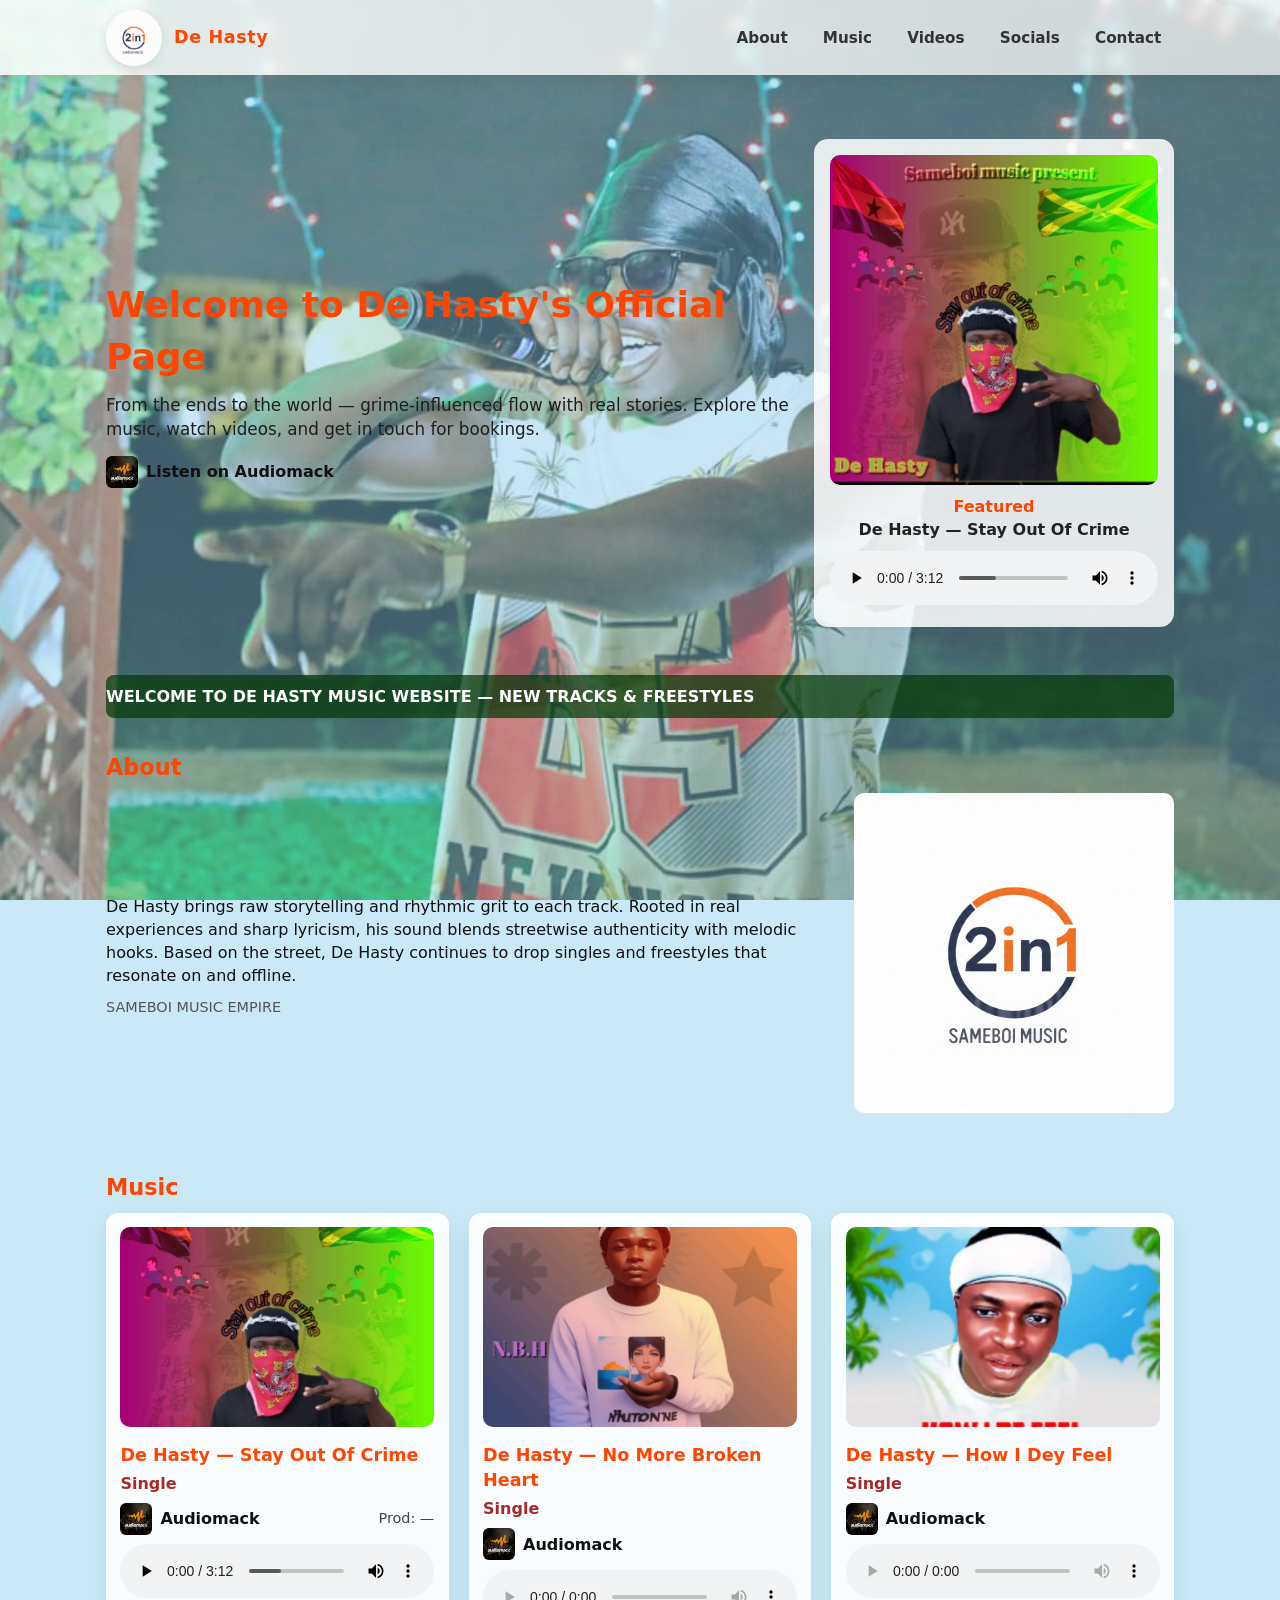
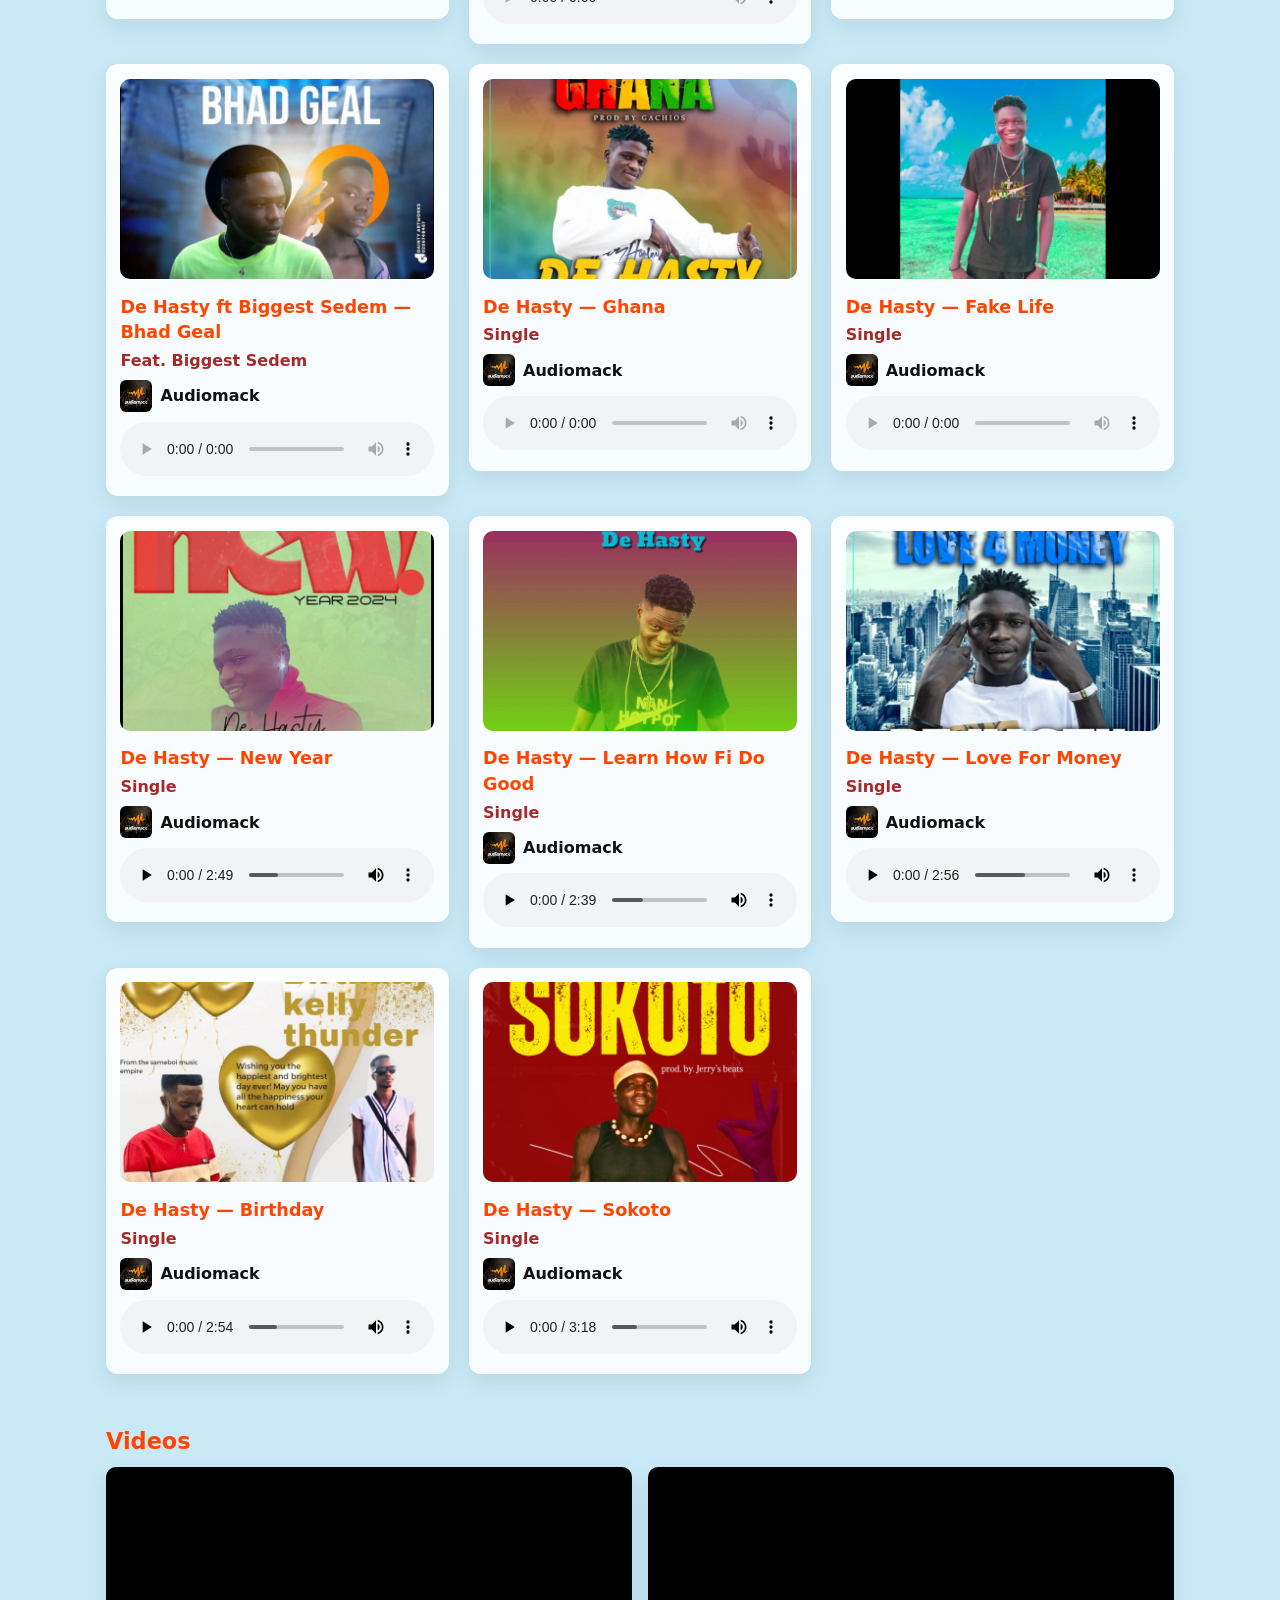
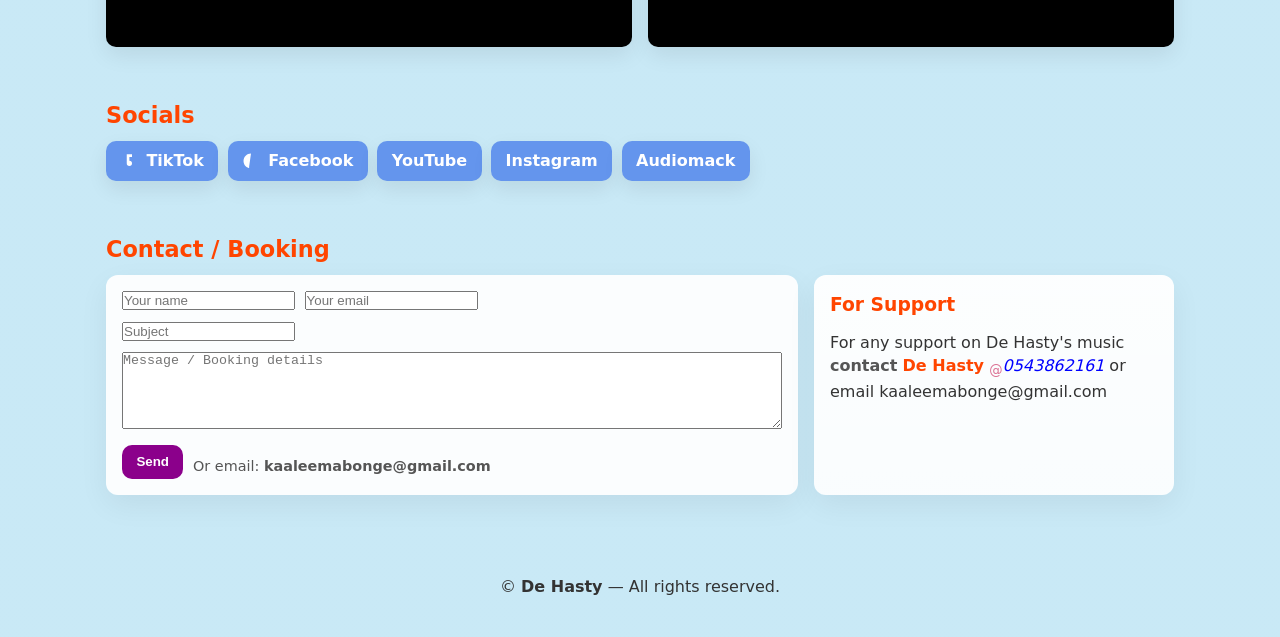
==== index.html @ fb4015fd "Add files via upload" ====
<!DOCTYPE html>
<html lang="en">
<head>
  <meta charset="utf-8">
  <meta name="viewport" content="width=device-width,initial-scale=1">
  <meta name="google-site-verification" content="G1XgYwlPVdwcB_Foy5aIrRCTNTQrhfoLgWeBTe-xQaI" />
  <title>De Hasty — Official</title>
  <style>
    /* ---------- Reset ---------- */
    * { box-sizing: border-box; margin: 0; padding: 0; }
    html,body { height: 100%; font-family: Inter, system-ui, -apple-system, "Segoe UI", Roboto, "Helvetica Neue", Arial; -webkit-font-smoothing:antialiased; -moz-osx-font-smoothing:grayscale; }

    /* ---------- Colors & tokens ---------- */
    :root{
      --accent: orangered;
      --primary: cornflowerblue;
      --bg-overlay: rgba(135,206,235,0.45);
      --muted: #333;
      --glass: rgba(255,255,255,0.85);
      --card-radius: 12px;
      --max-width: 1100px;
    }

    /* ---------- Page background ---------- */
    body {
      background: linear-gradient(var(--bg-overlay), var(--bg-overlay)), url("IMAGES/bg.jpg") center/cover fixed no-repeat;
      color: var(--muted);
      line-height: 1.45;
      padding-bottom: 4rem;
    }

    /* ---------- Layout ---------- */
    .container { max-width: var(--max-width); margin: 0 auto; padding: 1rem; }

    /* ---------- Header ---------- */
    header {
      position: sticky;
      top: 0;
      z-index: 40;
      backdrop-filter: blur(6px);
      background: linear-gradient(90deg, rgba(255,255,255,0.85), rgba(255,255,255,0.7));
      box-shadow: 0 6px 18px rgba(0,0,0,0.08);
    }
    .nav-inner { display:flex; align-items:center; gap:1rem; padding:0.6rem 1rem; max-width: var(--max-width); margin: 0 auto; }
    .logo { display:flex; align-items:center; gap:0.75rem; text-decoration:none; color:inherit; }
    .logo img { width:56px; height:56px; border-radius:50%; object-fit:cover; box-shadow:0 4px 12px rgba(0,0,0,0.12); }
    .brand { font-weight:700; color: var(--accent); font-size:1.1rem; letter-spacing:0.6px; }

    nav { margin-left:auto; display:flex; gap:0.6rem; align-items:center; }
    .nav-link { text-decoration:none; color:var(--muted); padding:0.5rem 0.8rem; border-radius:8px; transition:background .18s, color .18s; font-weight:600; font-size:0.95rem;}
    .nav-link:hover { background: rgba(0,0,0,0.06); color: #111; }

    .menu-btn { display:none; background:darkmagenta; color:white; border:none; padding:0.5rem 0.75rem; border-radius:8px; cursor:pointer; }

    /* ---------- Hero ---------- */
    .hero { padding:2rem 0; display:grid; grid-template-columns: 1fr 360px; gap:1.2rem; align-items:center; max-width: var(--max-width); margin: 1rem auto; }
    .hero-left h1{ color:var(--accent); font-size:2.25rem; margin-bottom:0.6rem; }
    .hero-left p{ font-size:1.05rem; color:#1f1f1f; margin-bottom:0.9rem; }
    .hero-card { background: var(--glass); border-radius: 14px; padding:1rem; display:flex; flex-direction:column; gap:0.6rem; align-items:center; box-shadow:0 10px 30px rgba(0,0,0,0.06); }
    .hero-card img{ width:100%; height:auto; border-radius:10px; object-fit:cover; }
    .hero-meta { display:flex; gap:0.6rem; align-items:center; }

    /* ---------- Banner (replaces marquee) ---------- */
    .banner { width:100%; overflow:hidden; margin: 0.5rem auto; background: rgba(5,58,9,0.72); color:#fff; padding:0.6rem 0; border-radius:8px; }
    .banner p { white-space:nowrap; display:inline-block; animation: marquee 12s linear infinite; font-weight:700; }
    @keyframes marquee { 0% { transform: translateX(100%);} 100% { transform: translateX(-100%);} }

    /* ---------- Sections ---------- */
    section { padding:1.6rem 0; }
    section h2 { color:var(--accent); font-size:1.4rem; margin-bottom:0.6rem; }

    /* ---------- Music grid ---------- */
    .music-grid { display:grid; grid-template-columns: repeat(auto-fit, minmax(280px, 1fr)); gap:1.25rem; align-items:start; }
    .card {
      background: linear-gradient(180deg, rgba(255,255,255,0.92), rgba(255,255,255,0.86));
      border-radius: var(--card-radius);
      padding:0.9rem;
      overflow:hidden;
      box-shadow:0 8px 22px rgba(0,0,0,0.08);
      transition: transform .22s ease, box-shadow .22s ease;
    }
    .card:hover { transform: translateY(-6px); box-shadow:0 20px 40px rgba(0,0,0,0.12); }
    .card img { width:100%; height:200px; object-fit:cover; border-radius:10px; }
    .card h3 { color: orangered; font-size:1.1rem; margin:0.6rem 0 0.2rem; }
    .card p { color:brown; margin-bottom:0.5rem; font-weight:600; }
    .meta-row { display:flex; justify-content:space-between; align-items:center; gap:0.5rem; flex-wrap:wrap; }
    .audiomack{ display:inline-flex; gap:8px; align-items:center; text-decoration:none; color:#111; font-weight:700; }
    .audiomack img{ width:32px; height:32px; object-fit:cover; border-radius:6px; }

    audio { width:100%; margin-top:0.6rem; outline:none; }

    /* ---------- Videos (embeds) ---------- */
    .video-grid { display:grid; grid-template-columns: repeat(auto-fit, minmax(260px,1fr)); gap:1rem; }
    .video { border-radius:10px; overflow:hidden; box-shadow:0 8px 22px rgba(0,0,0,0.08); background:#000; }
    .video iframe { width:100%; height:180px; display:block; border:0; }

    /* ---------- Socials & contact ---------- */
    .socials { display:flex; gap:0.6rem; align-items:center; flex-wrap:wrap; }
    .social-btn { display:inline-flex; align-items:center; gap:0.5rem; padding:0.55rem 0.9rem; border-radius:10px; background:var(--primary); color:#fff; text-decoration:none; font-weight:700; box-shadow:0 8px 20px rgba(0,0,0,0.08); }
    .contact { background: rgba(255,255,255,0.92); padding:1rem; border-radius:12px; box-shadow:0 10px 30px rgba(0,0,0,0.06); }
    .form-row { display:flex; gap:0.6rem; margin-bottom:0.6rem; }
    .form-row input, .form-row textarea { flex:1; padding:0.6rem; border-radius:8px; border:1px solid rgba(0,0,0,0.08); font-size:0.95rem; }
    .btn-primary { background:darkmagenta; color:white; padding:0.6rem 0.9rem; border:none; border-radius:10px; cursor:pointer; font-weight:700; }
    .muted-note { font-size:0.9rem; color:#555; margin-top:0.6rem; }

    /* ---------- Footer ---------- */
    footer{ margin-top:2rem; padding:1.4rem 0; text-align:center; color:#333; }

    /* ---------- Responsive ---------- */
    @media (max-width: 980px) {
      .hero { grid-template-columns: 1fr; padding: 1rem; gap:1rem; }
      nav { display:none; }
      .menu-btn { display:inline-block; }
    }
    @media (max-width:600px){
      .card img { height:160px; }
      .video iframe { height:150px; }
    }

  </style>
</head>
<body>

  <!-- Header -->
  <header>
    <div class="nav-inner">
      <a class="logo" href="#home">
        <img src="IMAGES/samlogo.jpg" alt="De Hasty logo">
        <span class="brand">De Hasty</span>
      </a>

      <nav>
        <a class="nav-link" href="#about">About</a>
        <a class="nav-link" href="#music">Music</a>
        <a class="nav-link" href="#videos">Videos</a>
        <a class="nav-link" href="#socials">Socials</a>
        <a class="nav-link" href="#contact">Contact</a>
      </nav>

      <button class="menu-btn" aria-expanded="false" aria-controls="mobileMenu">MENU</button>
    </div>
  </header>

  <main class="container" id="home">

    <!-- Hero -->
    <section class="hero" aria-label="Hero">
      <div class="hero-left">
        <h1>Welcome to De Hasty's Official Page</h1>
        <p>From the ends to the world — grime-influenced flow with real stories. Explore the music, watch videos, and get in touch for bookings.</p>
        <div class="hero-meta">
          <a class="audiomack" href="#" target="_blank" rel="noopener">
            <img src="IMAGES/adm.jpeg" alt="Audiomack">
            <span>Listen on Audiomack</span>
          </a>
        </div>
      </div>

      <aside class="hero-card" aria-hidden="false">
        <img src="IMAGES/stay.png" alt="Stay Out Of Crime cover art">
        <div style="width:100%; text-align:center;">
          <strong style="color:var(--accent); font-size:1rem;">Featured</strong>
          <p style="color:#222; font-weight:700;">De Hasty — Stay Out Of Crime</p>
          <audio controls>
            <source src="SONGS/De_Hasty_stay_out_of_crime(256k).mp3" type="audio/mpeg">
            Your browser does not support the audio element.
          </audio>
        </div>
      </aside>
    </section>

    <!-- Banner -->
    <div class="banner" role="status" aria-live="polite">
      <p>WELCOME TO DE HASTY MUSIC WEBSITE — NEW TRACKS & FREESTYLES</p>
    </div>

    <!-- About -->
    <section id="about">
      <h2>About</h2>
      <div style="display:grid; grid-template-columns:1fr 320px; gap:1rem; align-items:center;">
        <div>
          <p style="font-size:1rem; color:#111;">
            De Hasty brings raw storytelling and rhythmic grit to each track. Rooted in real experiences and sharp lyricism, his sound blends streetwise authenticity with melodic hooks. Based on the street, De Hasty continues to drop singles and freestyles that resonate on and offline.
          </p>
          <p style="margin-top:0.6rem;" class="muted-note">
            SAMEBOI MUSIC EMPIRE
          </p>
        </div>
        <div>
          <img src="IMAGES/samlogo.jpg" alt="De Hasty portrait" style="width:100%; border-radius:10px; object-fit:cover;">
        </div>
      </div>
    </section>

    <!-- Music -->
    <section id="music">
      <h2>Music</h2>
      <div class="music-grid">

        <!-- Card 1 -->
        <article class="card">
          <img src="IMAGES/stay.png" alt="Stay Out Of Crime cover">
          <h3>De Hasty — Stay Out Of Crime</h3>
          <p>Single</p>
          <div class="meta-row">
            <a class="audiomack" href="#" target="_blank" rel="noopener">
              <img src="IMAGES/adm.jpeg" alt="Audiomack icon">Audiomack
            </a>
            <span style="font-size:0.9rem;color:#444;">Prod: —</span>
          </div>
          <audio controls>
            <source src="SONGS/De_Hasty_stay_out_of_crime(256k).mp3" type="audio/mpeg">
          </audio>
        </article>

        <!-- Card 2 -->
        <article class="card">
          <img src="IMAGES/nbh.png" alt="No More Broken Heart cover">
          <h3>De Hasty — No More Broken Heart</h3>
          <p>Single</p>
          <div class="meta-row">
            <a class="audiomack" href="#" target="_blank" rel="noopener">
              <img src="IMAGES/adm.jpeg" alt="Audiomack icon">Audiomack
            </a>
          </div>
          <audio controls>
    
    <source src="SONGS/De Hasty.mp3">

</audio>
        </article>

        <!-- Card 3 -->
        <article class="card">
          <img src="IMAGES/HIDF.jpg" alt="How I Dey Feel cover">
          <h3>De Hasty — How I Dey Feel</h3>
          <p>Single</p>
          <div class="meta-row">
            <a class="audiomack" href="#" target="_blank" rel="noopener">
              <img src="IMAGES/adm.jpeg" alt="Audiomack icon">Audiomack
            </a>
          </div>
          <audio controls>
    
    <source src="SONGS/De  Hasty_how i dey feel_(Prod by karis)-1.mp3">

</audio>
        </article>

        <!-- Card 4 -->
        <article class="card">
          <img src="IMAGES/BHG.jpg" alt="Feat Biggest Sedem - Bhad Geal cover">
          <h3>De Hasty ft Biggest Sedem — Bhad Geal</h3>
          <p>Feat. Biggest Sedem</p>
          <div class="meta-row">
            <a class="audiomack" href="#" target="_blank" rel="noopener">
              <img src="IMAGES/adm.jpeg" alt="Audiomack icon">Audiomack
            </a>
          </div>
          <audio controls>
    
    <source src="SONGS/De hasty Feat. Biggest Sedem_Bhad Geal_(Prod By karis).mp3">

</audio>
        </article>

        <!-- Card 5 -->
        <article class="card">
          <img src="IMAGES/GHA.jpg" alt="Ghana cover">
          <h3>De Hasty — Ghana</h3>
          <p>Single</p>
          <div class="meta-row">
            <a class="audiomack" href="#" target="_blank" rel="noopener">
              <img src="IMAGES/adm.jpeg" alt="Audiomack icon">Audiomack
            </a>
          </div>
          <audio controls>
            <source src="SONGS/De Hasty Ghana MP3.mp3" type="audio/mpeg">
          </audio>
        </article>

        <!-- Card 6 -->
        <article class="card">
          <img src="IMAGES/FAKE.jpg" alt="Fake Life cover">
          <h3>De Hasty — Fake Life</h3>
          <p>Single</p>
          <div class="meta-row">
            <a class="audiomack" href="#" target="_blank" rel="noopener">
              <img src="IMAGES/adm.jpeg" alt="Audiomack icon">Audiomack
            </a>
          </div>
         <audio controls>
    
    <source src="SONGS/De-Hasty x Fake Life x Mixed by INFINYTE Recordz.mp3">

</audio>
        </article>

        <!-- Card 7 -->
        <article class="card">
          <img src="IMAGES/NEW.jpg" alt="New Year cover">
          <h3>De Hasty — New Year</h3>
          <p>Single</p>
          <div class="meta-row">
            <a class="audiomack" href="#" target="_blank" rel="noopener">
              <img src="IMAGES/adm.jpeg" alt="Audiomack icon">Audiomack
            </a>
          </div>
          <audio controls>
    
    <source src="SONGS/De Hasty new year.mp3.mp3">

</audio>
        </article>

        <!-- Card 8 -->
        <article class="card">
          <img src="IMAGES/LEARN.jpg" alt="Learn How Fi Do Good cover">
          <h3>De Hasty — Learn How Fi Do Good</h3>
          <p>Single</p>
          <div class="meta-row">
            <a class="audiomack" href="#" target="_blank" rel="noopener">
              <img src="IMAGES/adm.jpeg" alt="Audiomack icon">Audiomack
            </a>
          </div>
          <audio controls>
    
    <source src="SONGS/De Hasty learn how fi do good.mp3">

</audio>
        </article>

        <!-- Card 9 -->
        <article class="card">
          <img src="IMAGES/L4M.jpg" alt="Love For Money cover">
          <h3>De Hasty — Love For Money</h3>
          <p>Single</p>
          <div class="meta-row">
            <a class="audiomack" href="#" target="_blank" rel="noopener">
              <img src="IMAGES/adm.jpeg" alt="Audiomack icon">Audiomack
            </a>
          </div>
        <audio controls>
    
    <source src="SONGS/De Hasty - Love 4 Money - prod by Gachios.mp3">

</audio>
        </article>

        <!-- Card 10 -->
        <article class="card">
          <img src="IMAGES/HBD.jpg" alt="Birthday cover">
          <h3>De Hasty — Birthday</h3>
          <p>Single</p>
          <div class="meta-row">
            <a class="audiomack" href="#" target="_blank" rel="noopener">
              <img src="IMAGES/adm.jpeg" alt="Audiomack icon">Audiomack
            </a>
          </div>
         <audio controls>
    
    <source src="SONGS/De Hasty_Birthday_Prod.by JB.mp3">

</audio>
        </article>

        <!-- Card 11 -->
        <article class="card">
          <img src="IMAGES/SOKOTO.jpg" alt="Sokoto cover">
          <h3>De Hasty — Sokoto</h3>
          <p>Single</p>
          <div class="meta-row">
            <a class="audiomack" href="#" target="_blank" rel="noopener">
              <img src="IMAGES/adm.jpeg" alt="Audiomack icon">Audiomack
            </a>
          </div>
          <audio controls>
    
    <source src="SONGS/De Hasty_Sokoto_Prod.by JB.mp3">

</audio>
        </article>

      </div> <!-- /.music-grid -->
    </section>

    <!-- Videos -->
    <section id="videos">
      <h2>Videos</h2>
      <div class="video-grid">
        <!-- Replace the example YouTube IDs with your real video IDs -->
        <div class="video">
          <iframe src="https://www.youtube.com/embed/VIDEO_ID_1" title="Video 1" allow="accelerometer; autoplay; clipboard-write; encrypted-media; gyroscope; picture-in-picture" allowfullscreen></iframe>
        </div>
        <div class="video">
          <iframe src="https://www.youtube.com/embed/VIDEO_ID_2" title="Video 2" allow="accelerometer; autoplay; clipboard-write; encrypted-media; gyroscope; picture-in-picture" allowfullscreen></iframe>
        </div>
      </div>
    </section>

    <!-- Socials -->
    <section id="socials">
      <h2>Socials</h2>
      <div class="socials">
        <!-- Replace # with the real profile URLs -->
        <a class="social-btn" href="#" target="_blank" rel="noopener noreferrer">
          <!-- TikTok icon (simple) -->
          <svg width="18" height="18" viewBox="0 0 24 24" fill="none" aria-hidden><path d="M9 3v12a3.5 3.5 0 1 0 3.5-3.5V6.5h3.5V3H9z" fill="#fff"/></svg>
          TikTok
        </a>

        <a class="social-btn" href="https://www.facebook.com/profile.php?id=61554020841564" target="_blank" rel="noopener noreferrer">
          <svg width="18" height="18" viewBox="0 0 24 24" fill="none" aria-hidden><path d="M12 2.04c-5.52 0-9.96 4.44-9.96 9.96 0 4.4 2.86 8.12 6.82 9.43.5.09.68-.22.68-.49 0-.24-.01-.87-.01-1.7-2.78.6-3.37-1.34-3.37-
            1.34-.45-1.16-1.11-1.47-1.11-1.47-.91-.62.07-.61.07-.61 1 .07 1.52 1.03 1.52 1.03.9 1.54 2.36 1.1 2.94.84.09-.66.35-1.1.63-1.35-2.22-.25-4.56-1.11-4.56-4.95 
            
            0-1.09.39-1.98 1.03-2.67-.1-.25-.45-1.27.1-2.65 0 0 .84-.27 2.75 1.02A9.58 9.58 0 0 1 12 6.8c.85.004 1.71.11 2.51.32 1.9-1.29 2.74-1.02 
            2.74-1.02.56 1.38.21 2.4.1 2.65.64.69 1.03 1.58 1.03 2.67 0 3.85-2.34 4.69-4.57 4.94.36.31.68.92.68 1.85 0 1.33-.01 2.41-.01 2.74 0 .27.18.59.69.49A9.97
             9.97 0 0 0 21.96 12 9.96 9.96 0 0 0 12 2.04z" fill="#fff"/></svg>
          Facebook
        </a>

        <a class="social-btn" href="#" target="_blank" rel="noopener noreferrer">YouTube</a>
        <a class="social-btn" href="#" target="_blank" rel="noopener noreferrer">Instagram</a>
        <a class="social-btn" href="https://www.audiomack.com/sameboi-music" target="_blank" rel="noopener noreferrer">Audiomack</a>
      </div>
    </section>

    <!-- Contact -->
    <section id="contact">
      <h2>Contact / Booking</h2>
      <div style="display:grid; grid-template-columns: 1fr 360px; gap:1rem;">
        <form class="contact" action="mailto:kaaleemabonge@gmail.com" method="post" enctype="text/plain">
          <div style="display:flex; gap:0.6rem; margin-bottom:0.6rem;">
            <input type="text" name="Name" placeholder="Your name" required>
            <input type="email" name="Email" placeholder="Your email" required>
          </div>
          <div style="margin-bottom:0.6rem;">
            <input type="text" name="Subject" placeholder="Subject" required>
          </div>
          <div style="margin-bottom:0.6rem;">
            <textarea name="Message" rows="5" placeholder="Message / Booking details" required style="width:100%;"></textarea>
          </div>
          <div style="display:flex; gap:0.6rem; align-items:center;">
            <button class="btn-primary" type="submit">Send</button>
            <span class="muted-note">Or email: <strong>kaaleemabonge@gmail.com</strong></span>
          </div>
        </form>

        <div style="background:linear-gradient(180deg,rgba(255,255,255,0.95),rgba(255,255,255,0.9)); padding:1rem; border-radius:12px; box-shadow:0 10px 30px rgba(0,0,0,0.06);">
          <h3 style="color:var(--accent); margin-bottom:0.6rem;">For Support</h3>
          <p style="margin-bottom:0.6rem;">
          

          <div style="margin-top:0.8rem;">
            For any support on De Hasty's music 
            <b style="color: #555;">contact</b> <strong style="color: orangered;">De Hasty</strong> <sub style="color: palevioletred;">@</sub><em style="color: blue;">0543862161</em>
            or email kaaleemabonge@gmail.com

          </div>
        </div>
      </div>
    </section>

    <footer>
      <p>© <strong>De Hasty</strong> — All rights reserved.</p>
    </footer>

  </main>

  <!-- JS: small scripts for mobile menu + single audio play behaviour -->
  <script>
    // Mobile menu toggle (simple)
    const menuBtn = document.querySelector('.menu-btn');
    const nav = document.querySelector('nav');

    menuBtn?.addEventListener('click', () => {
      const isOpen = nav.style.display === 'flex';
      nav.style.display = isOpen ? 'none' : 'flex';
      menuBtn.setAttribute('aria-expanded', String(!isOpen));
    });

    // Ensure only one audio plays at a time
    document.addEventListener('play', function(e){
      const audios = document.querySelectorAll('audio');
      audios.forEach(a => { if (a !== e.target) a.pause(); });
    }, true);

    // Smooth scroll for internal links
    document.querySelectorAll('a[href^="#"]').forEach(a=>{
      a.addEventListener('click', (e)=>{
        const href = a.getAttribute('href');
        if(href.length > 1){
          e.preventDefault();
          document.querySelector(href)?.scrollIntoView({ behavior: 'smooth', block:'start' });
        }
      });
    });

    // Accessibility: allow keyboard toggle for the menu button
    menuBtn?.addEventListener('keyup', (e)=>{ if(e.key === 'Enter') menuBtn.click(); });
  </script>
</body>
</html>
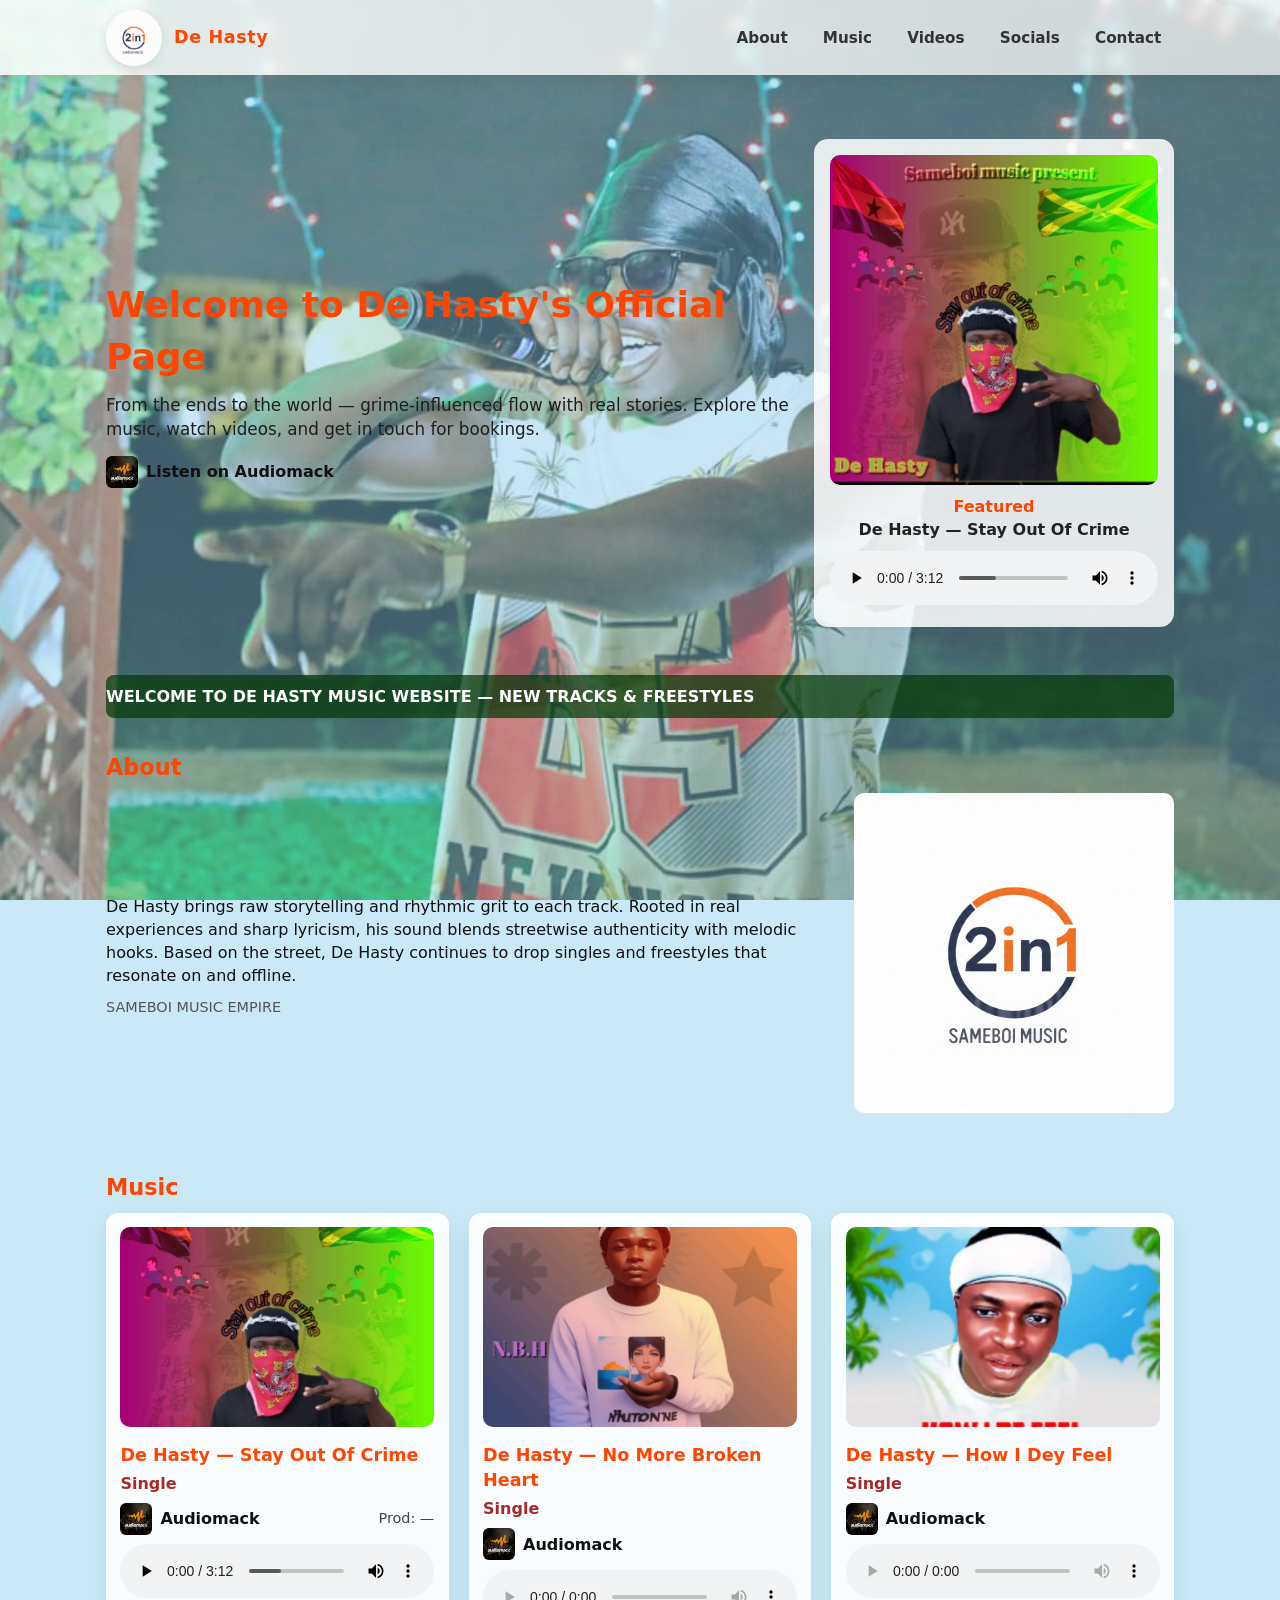
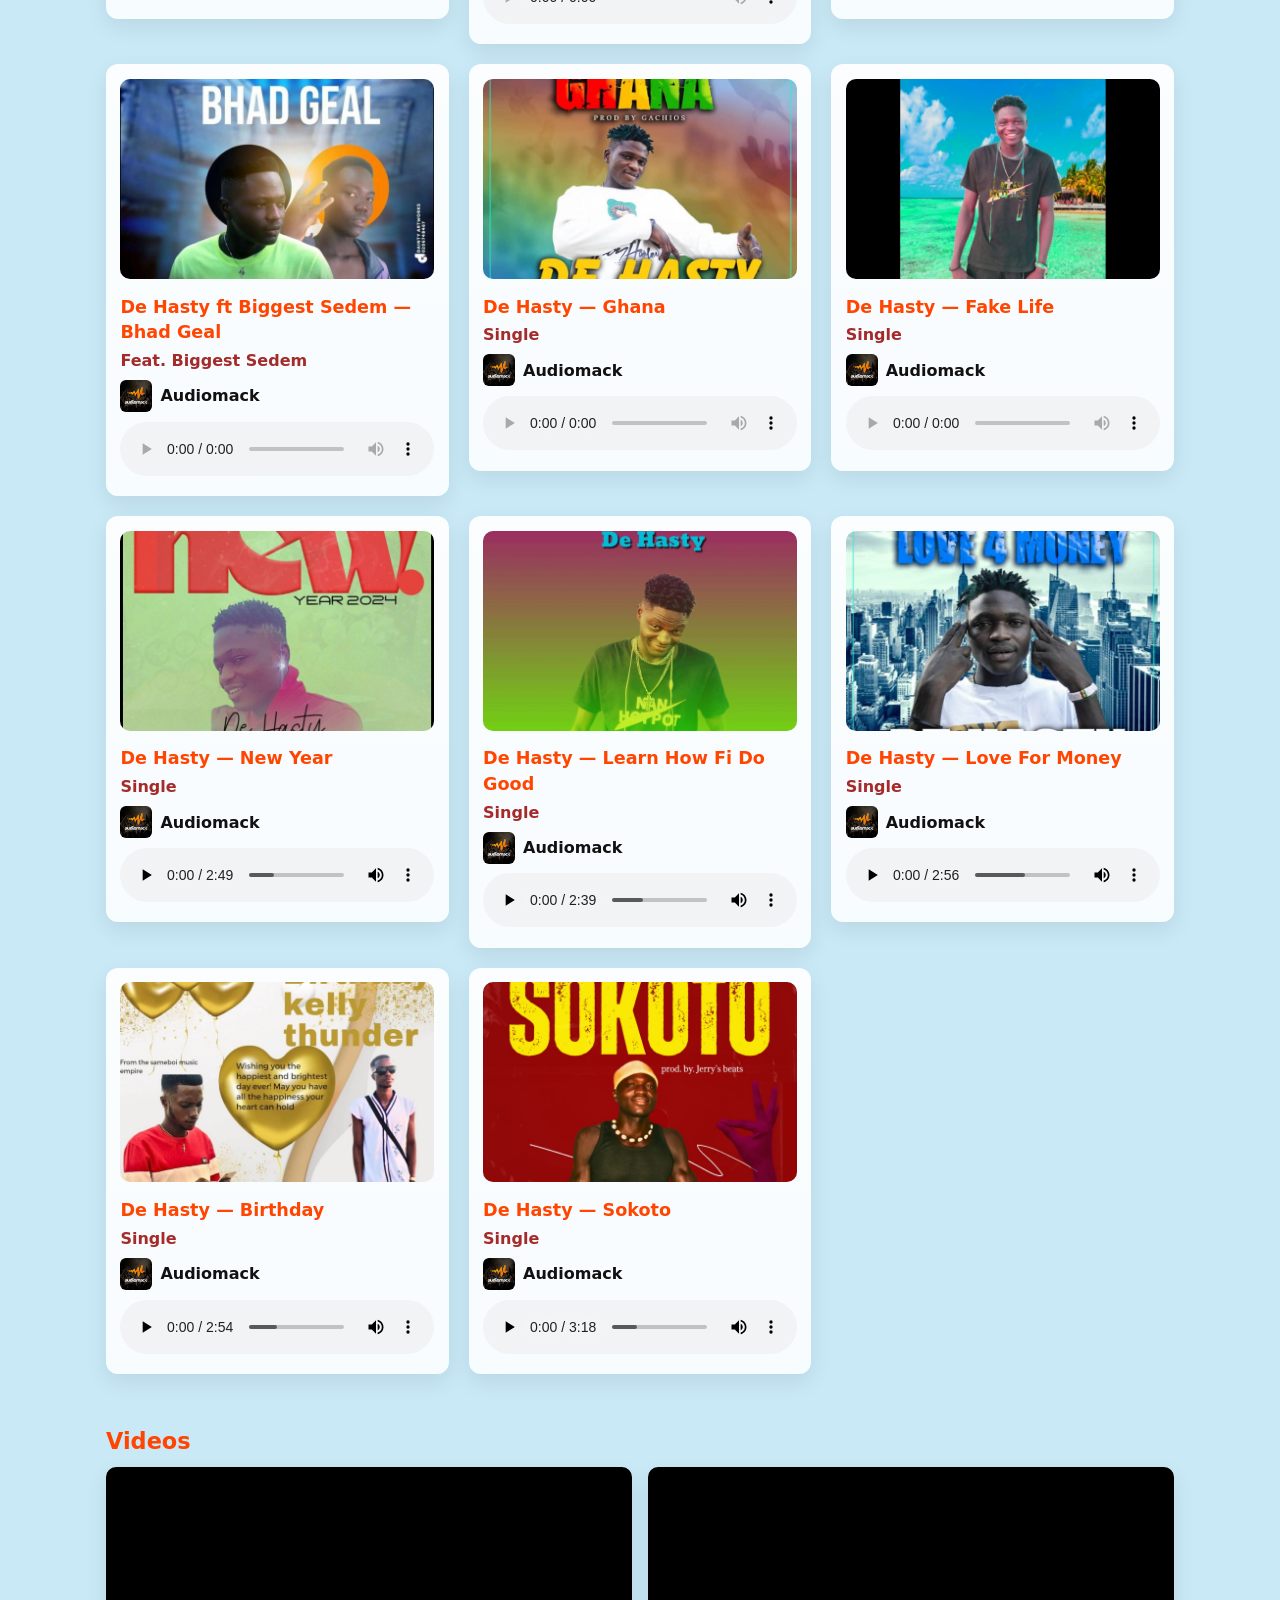
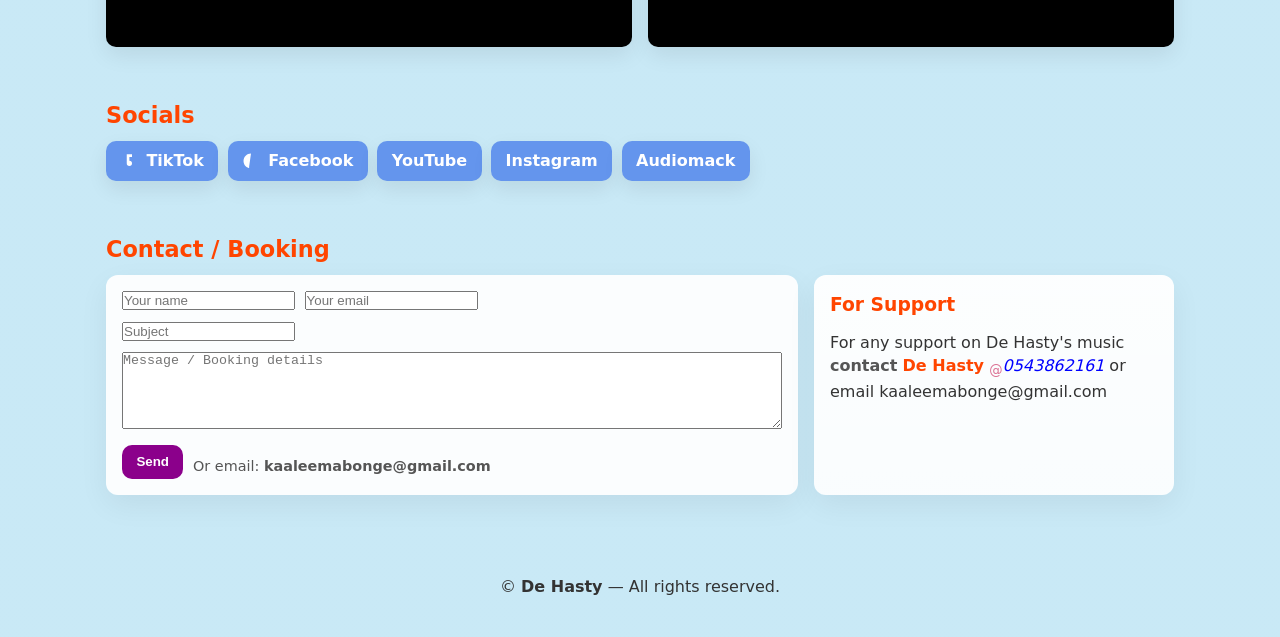
==== commit 3ea41fc0: "Add files via upload" ====
--- a/index.html
+++ b/index.html
@@ -1,6 +1,7 @@
 <!DOCTYPE html>
 <html lang="en">
 <head>
+<meta name="google-site-verification" content="XGimkhwuwrTqkhIXYmORqTn3Rwu1MkpzgL9sbtkkkvs" />
   <meta charset="utf-8">
   <meta name="viewport" content="width=device-width,initial-scale=1">
   <meta name="google-site-verification" content="G1XgYwlPVdwcB_Foy5aIrRCTNTQrhfoLgWeBTe-xQaI" />
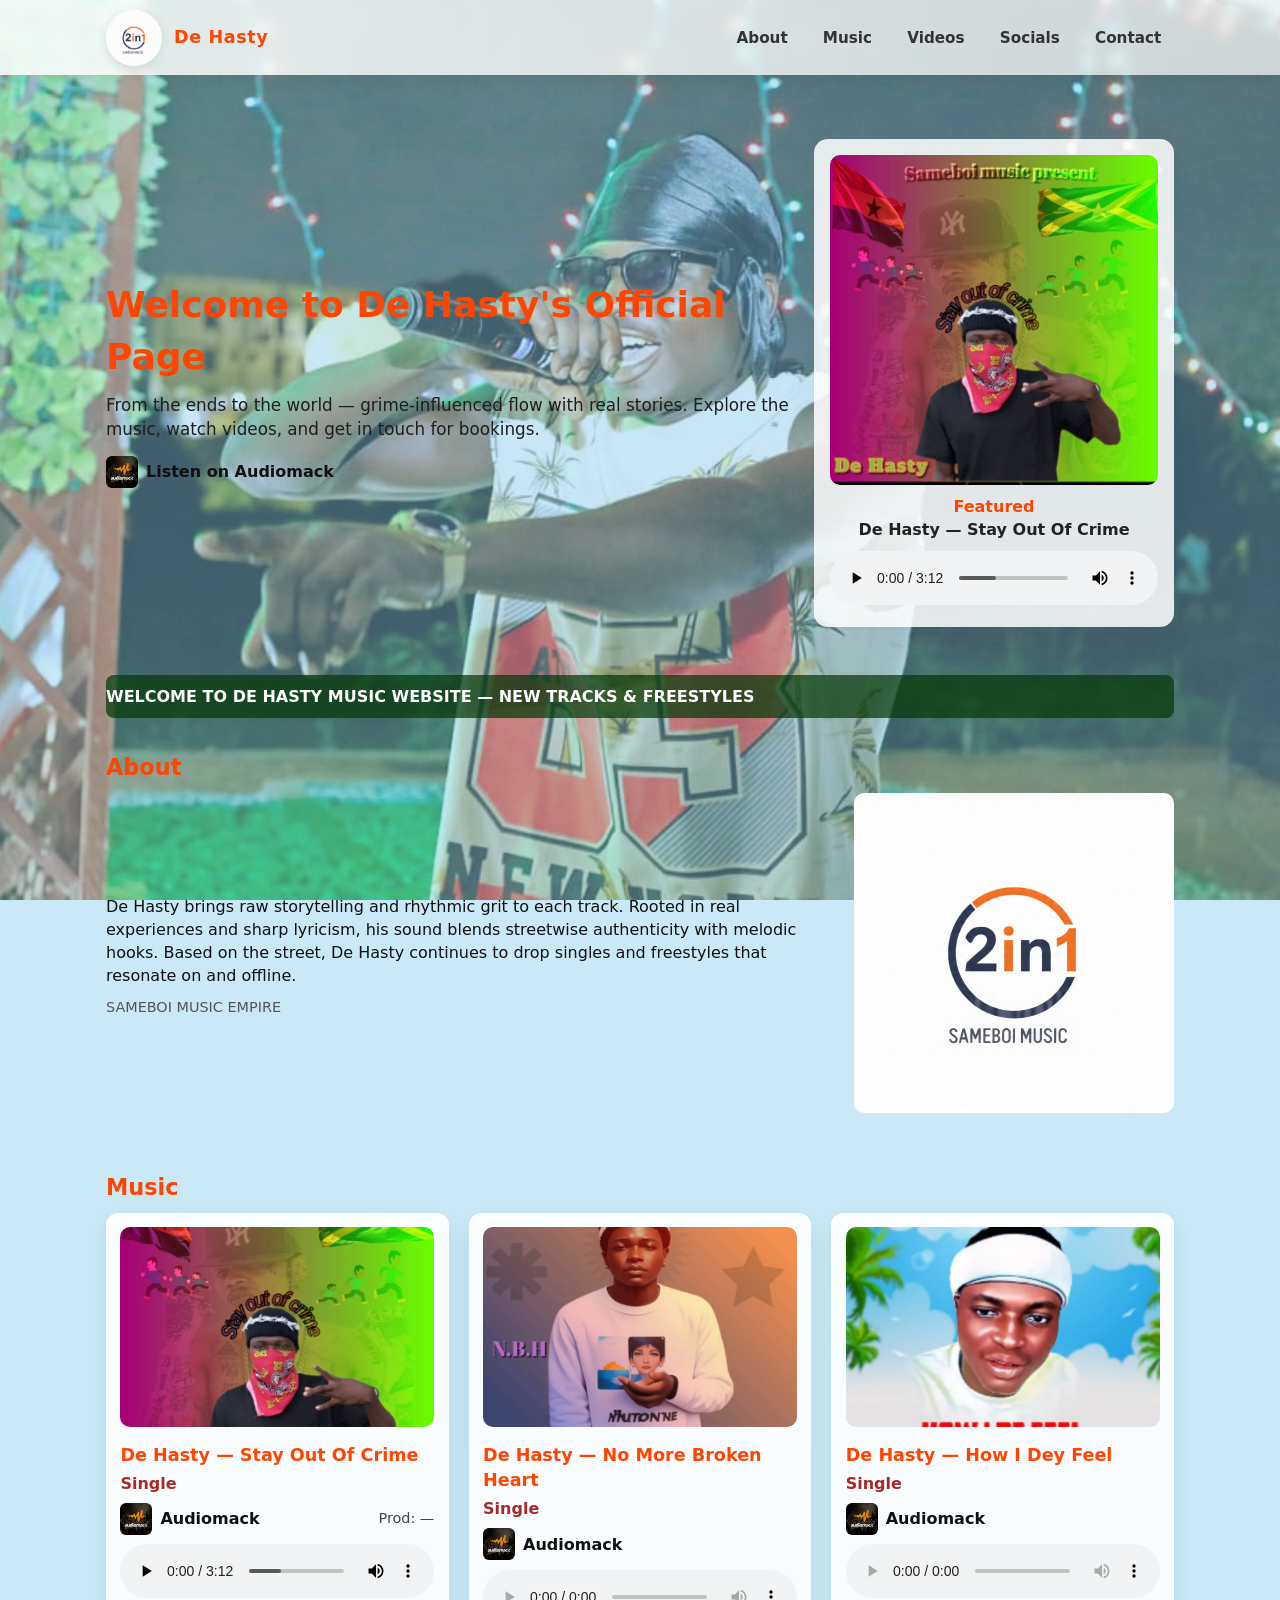
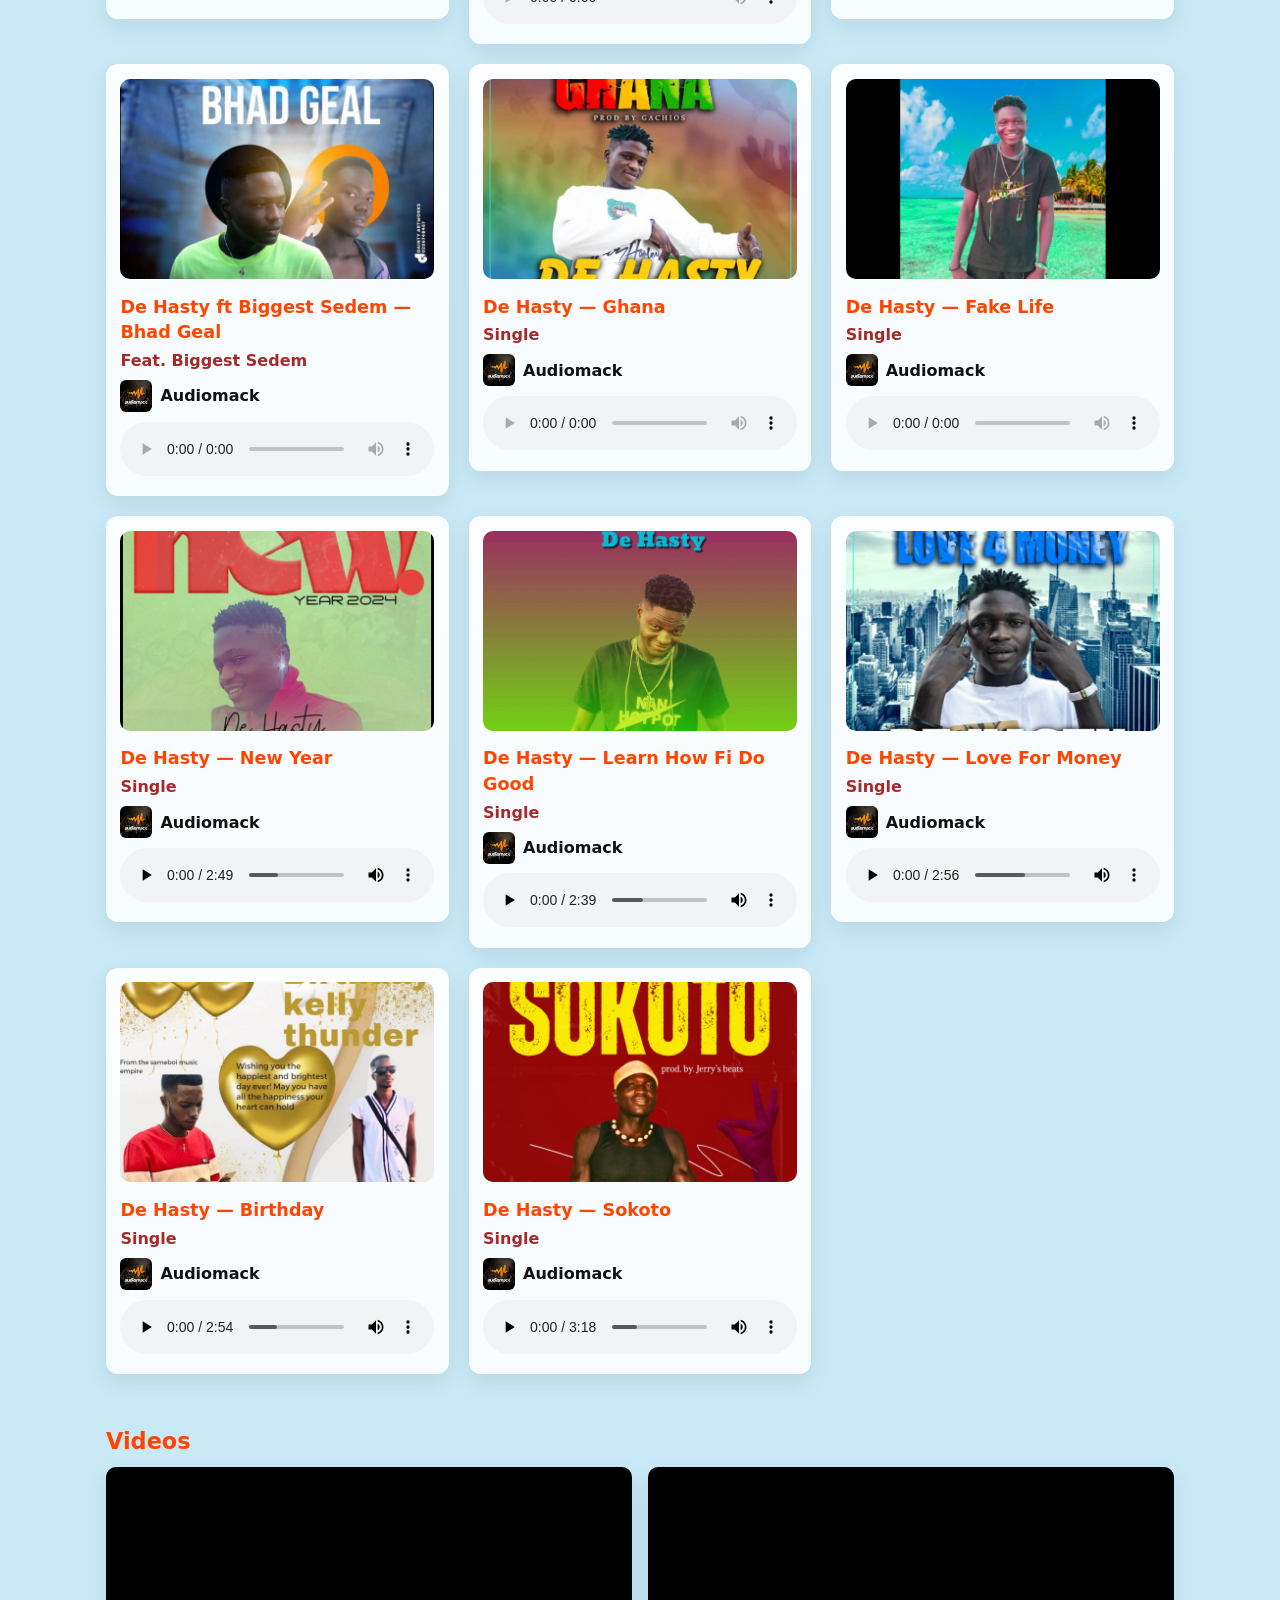
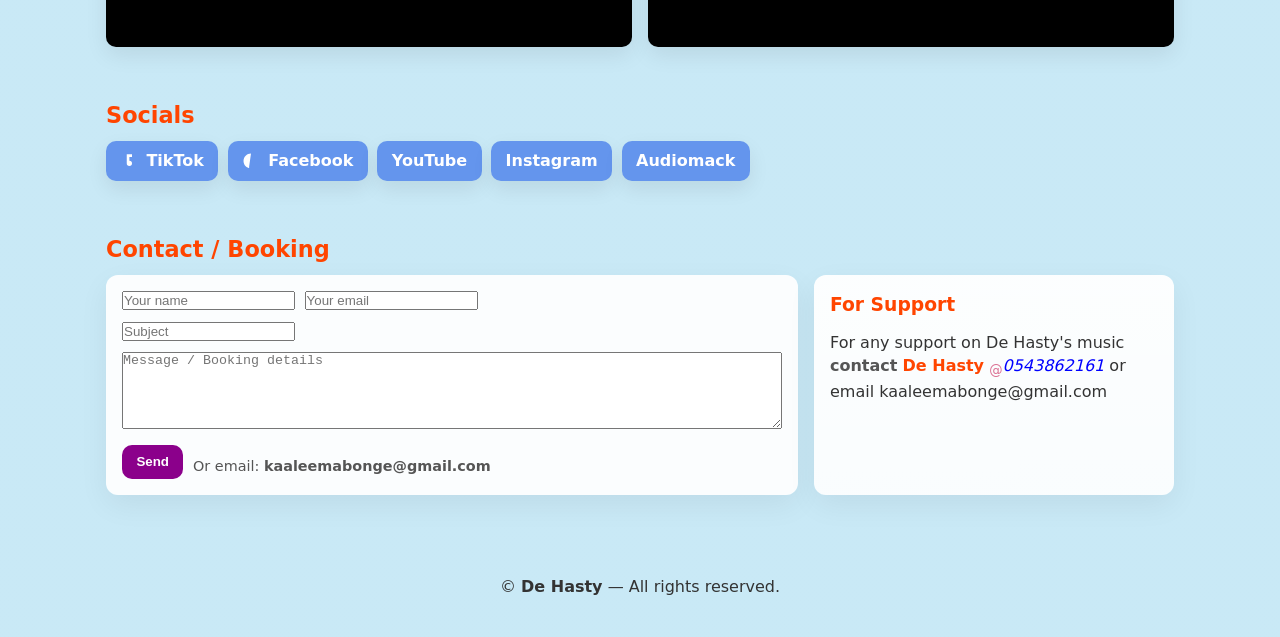
==== commit 41f5efa2: "Add files via upload" ====
--- a/index.html
+++ b/index.html
@@ -1,7 +1,6 @@
 <!DOCTYPE html>
 <html lang="en">
 <head>
-<meta name="google-site-verification" content="XGimkhwuwrTqkhIXYmORqTn3Rwu1MkpzgL9sbtkkkvs" />
   <meta charset="utf-8">
   <meta name="viewport" content="width=device-width,initial-scale=1">
   <meta name="google-site-verification" content="G1XgYwlPVdwcB_Foy5aIrRCTNTQrhfoLgWeBTe-xQaI" />
@@ -391,10 +390,10 @@
       <div class="video-grid">
         <!-- Replace the example YouTube IDs with your real video IDs -->
         <div class="video">
-          <iframe src="https://www.youtube.com/embed/VIDEO_ID_1" title="Video 1" allow="accelerometer; autoplay; clipboard-write; encrypted-media; gyroscope; picture-in-picture" allowfullscreen></iframe>
+          <iframe src="https://youtu.be/ve5wq5g0-zY?si=OEU-Stdlq0BAS1pR" title="De Hasty -No More Broken Heart Video" allow="accelerometer; autoplay; clipboard-write; encrypted-media; gyroscope; picture-in-picture" allowfullscreen></iframe>
         </div>
         <div class="video">
-          <iframe src="https://www.youtube.com/embed/VIDEO_ID_2" title="Video 2" allow="accelerometer; autoplay; clipboard-write; encrypted-media; gyroscope; picture-in-picture" allowfullscreen></iframe>
+          <iframe src="https://youtu.be/jv_316D3JLE?si=P-asG08_M8JA2k6J" title="De Hasty - Stay Out Of Crime video" allow="accelerometer; autoplay; clipboard-write; encrypted-media; gyroscope; picture-in-picture" allowfullscreen></iframe>
         </div>
       </div>
     </section>
@@ -404,7 +403,7 @@
       <h2>Socials</h2>
       <div class="socials">
         <!-- Replace # with the real profile URLs -->
-        <a class="social-btn" href="#" target="_blank" rel="noopener noreferrer">
+        <a class="social-btn" href="https://tiktok.com/@sameboimusic.1" target="_blank" rel="noopener noreferrer">
           <!-- TikTok icon (simple) -->
           <svg width="18" height="18" viewBox="0 0 24 24" fill="none" aria-hidden><path d="M9 3v12a3.5 3.5 0 1 0 3.5-3.5V6.5h3.5V3H9z" fill="#fff"/></svg>
           TikTok
@@ -421,7 +420,7 @@
         </a>
 
         <a class="social-btn" href="#" target="_blank" rel="noopener noreferrer">YouTube</a>
-        <a class="social-btn" href="#" target="_blank" rel="noopener noreferrer">Instagram</a>
+        <a class="social-btn" href="https://www.instagram.com/de_hasty?igsh=MThybDQ1OGZ2ODdsbQ==" target="_blank" rel="noopener noreferrer">Instagram</a>
         <a class="social-btn" href="https://www.audiomack.com/sameboi-music" target="_blank" rel="noopener noreferrer">Audiomack</a>
       </div>
     </section>
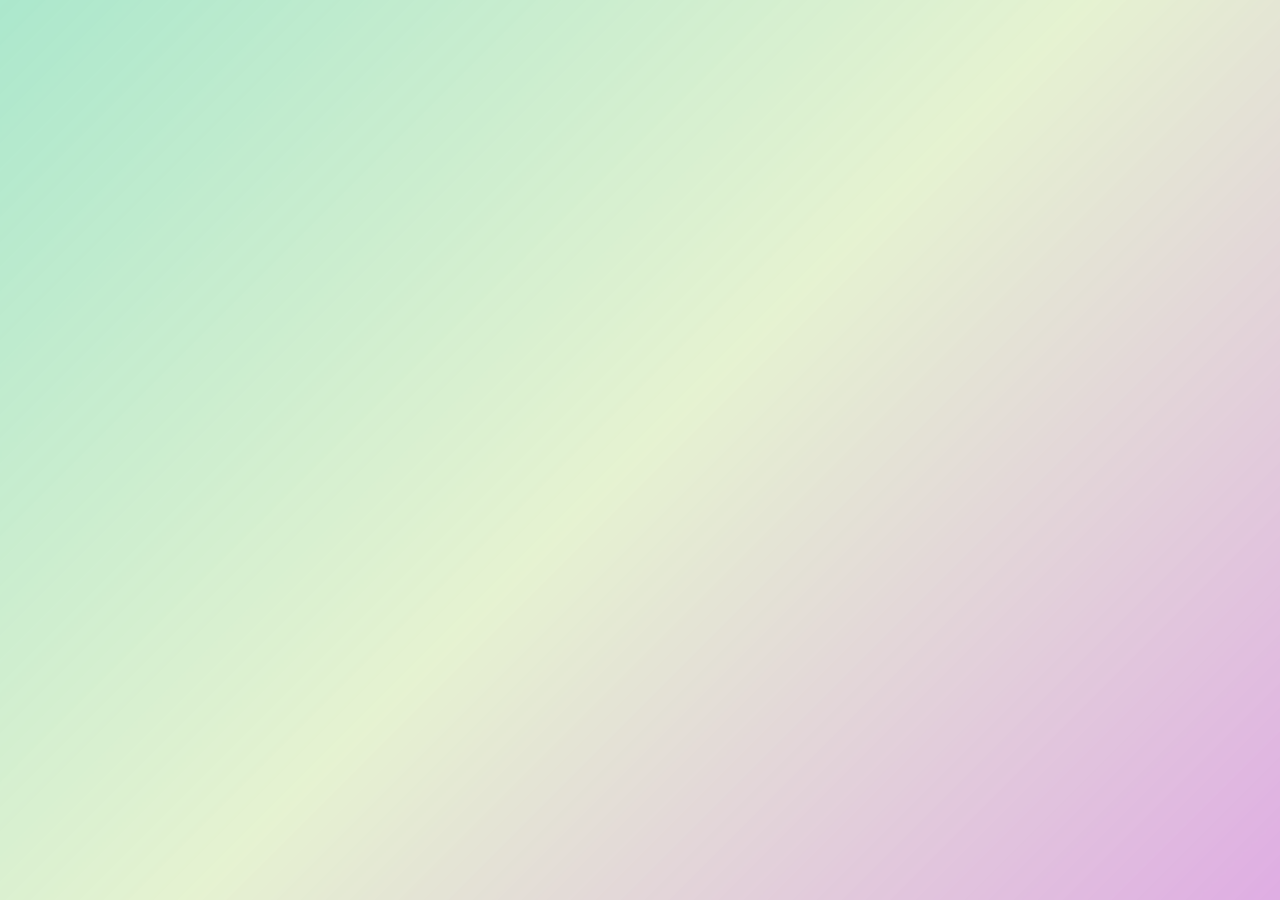
==== commit 65ac8f1e: "Add files via upload" ====
--- a/index.html
+++ b/index.html
@@ -1,503 +1,114 @@
-<!DOCTYPE html>
-<html lang="en">
-<head>
-  <meta charset="utf-8">
-  <meta name="viewport" content="width=device-width,initial-scale=1">
-  <meta name="google-site-verification" content="G1XgYwlPVdwcB_Foy5aIrRCTNTQrhfoLgWeBTe-xQaI" />
-  <title>De Hasty — Official</title>
-  <style>
-    /* ---------- Reset ---------- */
-    * { box-sizing: border-box; margin: 0; padding: 0; }
-    html,body { height: 100%; font-family: Inter, system-ui, -apple-system, "Segoe UI", Roboto, "Helvetica Neue", Arial; -webkit-font-smoothing:antialiased; -moz-osx-font-smoothing:grayscale; }
-
-    /* ---------- Colors & tokens ---------- */
-    :root{
-      --accent: orangered;
-      --primary: cornflowerblue;
-      --bg-overlay: rgba(135,206,235,0.45);
-      --muted: #333;
-      --glass: rgba(255,255,255,0.85);
-      --card-radius: 12px;
-      --max-width: 1100px;
-    }
-
-    /* ---------- Page background ---------- */
-    body {
-      background: linear-gradient(var(--bg-overlay), var(--bg-overlay)), url("IMAGES/bg.jpg") center/cover fixed no-repeat;
-      color: var(--muted);
-      line-height: 1.45;
-      padding-bottom: 4rem;
-    }
-
-    /* ---------- Layout ---------- */
-    .container { max-width: var(--max-width); margin: 0 auto; padding: 1rem; }
-
-    /* ---------- Header ---------- */
-    header {
-      position: sticky;
-      top: 0;
-      z-index: 40;
-      backdrop-filter: blur(6px);
-      background: linear-gradient(90deg, rgba(255,255,255,0.85), rgba(255,255,255,0.7));
-      box-shadow: 0 6px 18px rgba(0,0,0,0.08);
-    }
-    .nav-inner { display:flex; align-items:center; gap:1rem; padding:0.6rem 1rem; max-width: var(--max-width); margin: 0 auto; }
-    .logo { display:flex; align-items:center; gap:0.75rem; text-decoration:none; color:inherit; }
-    .logo img { width:56px; height:56px; border-radius:50%; object-fit:cover; box-shadow:0 4px 12px rgba(0,0,0,0.12); }
-    .brand { font-weight:700; color: var(--accent); font-size:1.1rem; letter-spacing:0.6px; }
-
-    nav { margin-left:auto; display:flex; gap:0.6rem; align-items:center; }
-    .nav-link { text-decoration:none; color:var(--muted); padding:0.5rem 0.8rem; border-radius:8px; transition:background .18s, color .18s; font-weight:600; font-size:0.95rem;}
-    .nav-link:hover { background: rgba(0,0,0,0.06); color: #111; }
-
-    .menu-btn { display:none; background:darkmagenta; color:white; border:none; padding:0.5rem 0.75rem; border-radius:8px; cursor:pointer; }
-
-    /* ---------- Hero ---------- */
-    .hero { padding:2rem 0; display:grid; grid-template-columns: 1fr 360px; gap:1.2rem; align-items:center; max-width: var(--max-width); margin: 1rem auto; }
-    .hero-left h1{ color:var(--accent); font-size:2.25rem; margin-bottom:0.6rem; }
-    .hero-left p{ font-size:1.05rem; color:#1f1f1f; margin-bottom:0.9rem; }
-    .hero-card { background: var(--glass); border-radius: 14px; padding:1rem; display:flex; flex-direction:column; gap:0.6rem; align-items:center; box-shadow:0 10px 30px rgba(0,0,0,0.06); }
-    .hero-card img{ width:100%; height:auto; border-radius:10px; object-fit:cover; }
-    .hero-meta { display:flex; gap:0.6rem; align-items:center; }
-
-    /* ---------- Banner (replaces marquee) ---------- */
-    .banner { width:100%; overflow:hidden; margin: 0.5rem auto; background: rgba(5,58,9,0.72); color:#fff; padding:0.6rem 0; border-radius:8px; }
-    .banner p { white-space:nowrap; display:inline-block; animation: marquee 12s linear infinite; font-weight:700; }
-    @keyframes marquee { 0% { transform: translateX(100%);} 100% { transform: translateX(-100%);} }
-
-    /* ---------- Sections ---------- */
-    section { padding:1.6rem 0; }
-    section h2 { color:var(--accent); font-size:1.4rem; margin-bottom:0.6rem; }
-
-    /* ---------- Music grid ---------- */
-    .music-grid { display:grid; grid-template-columns: repeat(auto-fit, minmax(280px, 1fr)); gap:1.25rem; align-items:start; }
-    .card {
-      background: linear-gradient(180deg, rgba(255,255,255,0.92), rgba(255,255,255,0.86));
-      border-radius: var(--card-radius);
-      padding:0.9rem;
-      overflow:hidden;
-      box-shadow:0 8px 22px rgba(0,0,0,0.08);
-      transition: transform .22s ease, box-shadow .22s ease;
-    }
-    .card:hover { transform: translateY(-6px); box-shadow:0 20px 40px rgba(0,0,0,0.12); }
-    .card img { width:100%; height:200px; object-fit:cover; border-radius:10px; }
-    .card h3 { color: orangered; font-size:1.1rem; margin:0.6rem 0 0.2rem; }
-    .card p { color:brown; margin-bottom:0.5rem; font-weight:600; }
-    .meta-row { display:flex; justify-content:space-between; align-items:center; gap:0.5rem; flex-wrap:wrap; }
-    .audiomack{ display:inline-flex; gap:8px; align-items:center; text-decoration:none; color:#111; font-weight:700; }
-    .audiomack img{ width:32px; height:32px; object-fit:cover; border-radius:6px; }
-
-    audio { width:100%; margin-top:0.6rem; outline:none; }
-
-    /* ---------- Videos (embeds) ---------- */
-    .video-grid { display:grid; grid-template-columns: repeat(auto-fit, minmax(260px,1fr)); gap:1rem; }
-    .video { border-radius:10px; overflow:hidden; box-shadow:0 8px 22px rgba(0,0,0,0.08); background:#000; }
-    .video iframe { width:100%; height:180px; display:block; border:0; }
-
-    /* ---------- Socials & contact ---------- */
-    .socials { display:flex; gap:0.6rem; align-items:center; flex-wrap:wrap; }
-    .social-btn { display:inline-flex; align-items:center; gap:0.5rem; padding:0.55rem 0.9rem; border-radius:10px; background:var(--primary); color:#fff; text-decoration:none; font-weight:700; box-shadow:0 8px 20px rgba(0,0,0,0.08); }
-    .contact { background: rgba(255,255,255,0.92); padding:1rem; border-radius:12px; box-shadow:0 10px 30px rgba(0,0,0,0.06); }
-    .form-row { display:flex; gap:0.6rem; margin-bottom:0.6rem; }
-    .form-row input, .form-row textarea { flex:1; padding:0.6rem; border-radius:8px; border:1px solid rgba(0,0,0,0.08); font-size:0.95rem; }
-    .btn-primary { background:darkmagenta; color:white; padding:0.6rem 0.9rem; border:none; border-radius:10px; cursor:pointer; font-weight:700; }
-    .muted-note { font-size:0.9rem; color:#555; margin-top:0.6rem; }
-
-    /* ---------- Footer ---------- */
-    footer{ margin-top:2rem; padding:1.4rem 0; text-align:center; color:#333; }
-
-    /* ---------- Responsive ---------- */
-    @media (max-width: 980px) {
-      .hero { grid-template-columns: 1fr; padding: 1rem; gap:1rem; }
-      nav { display:none; }
-      .menu-btn { display:inline-block; }
-    }
-    @media (max-width:600px){
-      .card img { height:160px; }
-      .video iframe { height:150px; }
-    }
-
-  </style>
-</head>
-<body>
-
-  <!-- Header -->
-  <header>
-    <div class="nav-inner">
-      <a class="logo" href="#home">
-        <img src="IMAGES/samlogo.jpg" alt="De Hasty logo">
-        <span class="brand">De Hasty</span>
-      </a>
-
-      <nav>
-        <a class="nav-link" href="#about">About</a>
-        <a class="nav-link" href="#music">Music</a>
-        <a class="nav-link" href="#videos">Videos</a>
-        <a class="nav-link" href="#socials">Socials</a>
-        <a class="nav-link" href="#contact">Contact</a>
-      </nav>
-
-      <button class="menu-btn" aria-expanded="false" aria-controls="mobileMenu">MENU</button>
-    </div>
-  </header>
-
-  <main class="container" id="home">
-
-    <!-- Hero -->
-    <section class="hero" aria-label="Hero">
-      <div class="hero-left">
-        <h1>Welcome to De Hasty's Official Page</h1>
-        <p>From the ends to the world — grime-influenced flow with real stories. Explore the music, watch videos, and get in touch for bookings.</p>
-        <div class="hero-meta">
-          <a class="audiomack" href="#" target="_blank" rel="noopener">
-            <img src="IMAGES/adm.jpeg" alt="Audiomack">
-            <span>Listen on Audiomack</span>
-          </a>
-        </div>
-      </div>
-
-      <aside class="hero-card" aria-hidden="false">
-        <img src="IMAGES/stay.png" alt="Stay Out Of Crime cover art">
-        <div style="width:100%; text-align:center;">
-          <strong style="color:var(--accent); font-size:1rem;">Featured</strong>
-          <p style="color:#222; font-weight:700;">De Hasty — Stay Out Of Crime</p>
-          <audio controls>
-            <source src="SONGS/De_Hasty_stay_out_of_crime(256k).mp3" type="audio/mpeg">
-            Your browser does not support the audio element.
-          </audio>
-        </div>
-      </aside>
-    </section>
-
-    <!-- Banner -->
-    <div class="banner" role="status" aria-live="polite">
-      <p>WELCOME TO DE HASTY MUSIC WEBSITE — NEW TRACKS & FREESTYLES</p>
-    </div>
-
-    <!-- About -->
-    <section id="about">
-      <h2>About</h2>
-      <div style="display:grid; grid-template-columns:1fr 320px; gap:1rem; align-items:center;">
-        <div>
-          <p style="font-size:1rem; color:#111;">
-            De Hasty brings raw storytelling and rhythmic grit to each track. Rooted in real experiences and sharp lyricism, his sound blends streetwise authenticity with melodic hooks. Based on the street, De Hasty continues to drop singles and freestyles that resonate on and offline.
-          </p>
-          <p style="margin-top:0.6rem;" class="muted-note">
-            SAMEBOI MUSIC EMPIRE
-          </p>
-        </div>
-        <div>
-          <img src="IMAGES/samlogo.jpg" alt="De Hasty portrait" style="width:100%; border-radius:10px; object-fit:cover;">
-        </div>
-      </div>
-    </section>
-
-    <!-- Music -->
-    <section id="music">
-      <h2>Music</h2>
-      <div class="music-grid">
-
-        <!-- Card 1 -->
-        <article class="card">
-          <img src="IMAGES/stay.png" alt="Stay Out Of Crime cover">
-          <h3>De Hasty — Stay Out Of Crime</h3>
-          <p>Single</p>
-          <div class="meta-row">
-            <a class="audiomack" href="#" target="_blank" rel="noopener">
-              <img src="IMAGES/adm.jpeg" alt="Audiomack icon">Audiomack
-            </a>
-            <span style="font-size:0.9rem;color:#444;">Prod: —</span>
-          </div>
-          <audio controls>
-            <source src="SONGS/De_Hasty_stay_out_of_crime(256k).mp3" type="audio/mpeg">
-          </audio>
-        </article>
-
-        <!-- Card 2 -->
-        <article class="card">
-          <img src="IMAGES/nbh.png" alt="No More Broken Heart cover">
-          <h3>De Hasty — No More Broken Heart</h3>
-          <p>Single</p>
-          <div class="meta-row">
-            <a class="audiomack" href="#" target="_blank" rel="noopener">
-              <img src="IMAGES/adm.jpeg" alt="Audiomack icon">Audiomack
-            </a>
-          </div>
-          <audio controls>
-    
-    <source src="SONGS/De Hasty.mp3">
-
-</audio>
-        </article>
-
-        <!-- Card 3 -->
-        <article class="card">
-          <img src="IMAGES/HIDF.jpg" alt="How I Dey Feel cover">
-          <h3>De Hasty — How I Dey Feel</h3>
-          <p>Single</p>
-          <div class="meta-row">
-            <a class="audiomack" href="#" target="_blank" rel="noopener">
-              <img src="IMAGES/adm.jpeg" alt="Audiomack icon">Audiomack
-            </a>
-          </div>
-          <audio controls>
-    
-    <source src="SONGS/De  Hasty_how i dey feel_(Prod by karis)-1.mp3">
-
-</audio>
-        </article>
-
-        <!-- Card 4 -->
-        <article class="card">
-          <img src="IMAGES/BHG.jpg" alt="Feat Biggest Sedem - Bhad Geal cover">
-          <h3>De Hasty ft Biggest Sedem — Bhad Geal</h3>
-          <p>Feat. Biggest Sedem</p>
-          <div class="meta-row">
-            <a class="audiomack" href="#" target="_blank" rel="noopener">
-              <img src="IMAGES/adm.jpeg" alt="Audiomack icon">Audiomack
-            </a>
-          </div>
-          <audio controls>
-    
-    <source src="SONGS/De hasty Feat. Biggest Sedem_Bhad Geal_(Prod By karis).mp3">
-
-</audio>
-        </article>
-
-        <!-- Card 5 -->
-        <article class="card">
-          <img src="IMAGES/GHA.jpg" alt="Ghana cover">
-          <h3>De Hasty — Ghana</h3>
-          <p>Single</p>
-          <div class="meta-row">
-            <a class="audiomack" href="#" target="_blank" rel="noopener">
-              <img src="IMAGES/adm.jpeg" alt="Audiomack icon">Audiomack
-            </a>
-          </div>
-          <audio controls>
-            <source src="SONGS/De Hasty Ghana MP3.mp3" type="audio/mpeg">
-          </audio>
-        </article>
-
-        <!-- Card 6 -->
-        <article class="card">
-          <img src="IMAGES/FAKE.jpg" alt="Fake Life cover">
-          <h3>De Hasty — Fake Life</h3>
-          <p>Single</p>
-          <div class="meta-row">
-            <a class="audiomack" href="#" target="_blank" rel="noopener">
-              <img src="IMAGES/adm.jpeg" alt="Audiomack icon">Audiomack
-            </a>
-          </div>
-         <audio controls>
-    
-    <source src="SONGS/De-Hasty x Fake Life x Mixed by INFINYTE Recordz.mp3">
-
-</audio>
-        </article>
-
-        <!-- Card 7 -->
-        <article class="card">
-          <img src="IMAGES/NEW.jpg" alt="New Year cover">
-          <h3>De Hasty — New Year</h3>
-          <p>Single</p>
-          <div class="meta-row">
-            <a class="audiomack" href="#" target="_blank" rel="noopener">
-              <img src="IMAGES/adm.jpeg" alt="Audiomack icon">Audiomack
-            </a>
-          </div>
-          <audio controls>
-    
-    <source src="SONGS/De Hasty new year.mp3.mp3">
-
-</audio>
-        </article>
-
-        <!-- Card 8 -->
-        <article class="card">
-          <img src="IMAGES/LEARN.jpg" alt="Learn How Fi Do Good cover">
-          <h3>De Hasty — Learn How Fi Do Good</h3>
-          <p>Single</p>
-          <div class="meta-row">
-            <a class="audiomack" href="#" target="_blank" rel="noopener">
-              <img src="IMAGES/adm.jpeg" alt="Audiomack icon">Audiomack
-            </a>
-          </div>
-          <audio controls>
-    
-    <source src="SONGS/De Hasty learn how fi do good.mp3">
-
-</audio>
-        </article>
-
-        <!-- Card 9 -->
-        <article class="card">
-          <img src="IMAGES/L4M.jpg" alt="Love For Money cover">
-          <h3>De Hasty — Love For Money</h3>
-          <p>Single</p>
-          <div class="meta-row">
-            <a class="audiomack" href="#" target="_blank" rel="noopener">
-              <img src="IMAGES/adm.jpeg" alt="Audiomack icon">Audiomack
-            </a>
-          </div>
-        <audio controls>
-    
-    <source src="SONGS/De Hasty - Love 4 Money - prod by Gachios.mp3">
-
-</audio>
-        </article>
-
-        <!-- Card 10 -->
-        <article class="card">
-          <img src="IMAGES/HBD.jpg" alt="Birthday cover">
-          <h3>De Hasty — Birthday</h3>
-          <p>Single</p>
-          <div class="meta-row">
-            <a class="audiomack" href="#" target="_blank" rel="noopener">
-              <img src="IMAGES/adm.jpeg" alt="Audiomack icon">Audiomack
-            </a>
-          </div>
-         <audio controls>
-    
-    <source src="SONGS/De Hasty_Birthday_Prod.by JB.mp3">
-
-</audio>
-        </article>
-
-        <!-- Card 11 -->
-        <article class="card">
-          <img src="IMAGES/SOKOTO.jpg" alt="Sokoto cover">
-          <h3>De Hasty — Sokoto</h3>
-          <p>Single</p>
-          <div class="meta-row">
-            <a class="audiomack" href="#" target="_blank" rel="noopener">
-              <img src="IMAGES/adm.jpeg" alt="Audiomack icon">Audiomack
-            </a>
-          </div>
-          <audio controls>
-    
-    <source src="SONGS/De Hasty_Sokoto_Prod.by JB.mp3">
-
-</audio>
-        </article>
-
-      </div> <!-- /.music-grid -->
-    </section>
-
-    <!-- Videos -->
-    <section id="videos">
-      <h2>Videos</h2>
-      <div class="video-grid">
-        <!-- Replace the example YouTube IDs with your real video IDs -->
-        <div class="video">
-          <iframe src="https://youtu.be/ve5wq5g0-zY?si=OEU-Stdlq0BAS1pR" title="De Hasty -No More Broken Heart Video" allow="accelerometer; autoplay; clipboard-write; encrypted-media; gyroscope; picture-in-picture" allowfullscreen></iframe>
-        </div>
-        <div class="video">
-          <iframe src="https://youtu.be/jv_316D3JLE?si=P-asG08_M8JA2k6J" title="De Hasty - Stay Out Of Crime video" allow="accelerometer; autoplay; clipboard-write; encrypted-media; gyroscope; picture-in-picture" allowfullscreen></iframe>
-        </div>
-      </div>
-    </section>
-
-    <!-- Socials -->
-    <section id="socials">
-      <h2>Socials</h2>
-      <div class="socials">
-        <!-- Replace # with the real profile URLs -->
-        <a class="social-btn" href="https://tiktok.com/@sameboimusic.1" target="_blank" rel="noopener noreferrer">
-          <!-- TikTok icon (simple) -->
-          <svg width="18" height="18" viewBox="0 0 24 24" fill="none" aria-hidden><path d="M9 3v12a3.5 3.5 0 1 0 3.5-3.5V6.5h3.5V3H9z" fill="#fff"/></svg>
-          TikTok
-        </a>
-
-        <a class="social-btn" href="https://www.facebook.com/profile.php?id=61554020841564" target="_blank" rel="noopener noreferrer">
-          <svg width="18" height="18" viewBox="0 0 24 24" fill="none" aria-hidden><path d="M12 2.04c-5.52 0-9.96 4.44-9.96 9.96 0 4.4 2.86 8.12 6.82 9.43.5.09.68-.22.68-.49 0-.24-.01-.87-.01-1.7-2.78.6-3.37-1.34-3.37-
-            1.34-.45-1.16-1.11-1.47-1.11-1.47-.91-.62.07-.61.07-.61 1 .07 1.52 1.03 1.52 1.03.9 1.54 2.36 1.1 2.94.84.09-.66.35-1.1.63-1.35-2.22-.25-4.56-1.11-4.56-4.95 
-            
-            0-1.09.39-1.98 1.03-2.67-.1-.25-.45-1.27.1-2.65 0 0 .84-.27 2.75 1.02A9.58 9.58 0 0 1 12 6.8c.85.004 1.71.11 2.51.32 1.9-1.29 2.74-1.02 
-            2.74-1.02.56 1.38.21 2.4.1 2.65.64.69 1.03 1.58 1.03 2.67 0 3.85-2.34 4.69-4.57 4.94.36.31.68.92.68 1.85 0 1.33-.01 2.41-.01 2.74 0 .27.18.59.69.49A9.97
-             9.97 0 0 0 21.96 12 9.96 9.96 0 0 0 12 2.04z" fill="#fff"/></svg>
-          Facebook
-        </a>
-
-        <a class="social-btn" href="#" target="_blank" rel="noopener noreferrer">YouTube</a>
-        <a class="social-btn" href="https://www.instagram.com/de_hasty?igsh=MThybDQ1OGZ2ODdsbQ==" target="_blank" rel="noopener noreferrer">Instagram</a>
-        <a class="social-btn" href="https://www.audiomack.com/sameboi-music" target="_blank" rel="noopener noreferrer">Audiomack</a>
-      </div>
-    </section>
-
-    <!-- Contact -->
-    <section id="contact">
-      <h2>Contact / Booking</h2>
-      <div style="display:grid; grid-template-columns: 1fr 360px; gap:1rem;">
-        <form class="contact" action="mailto:kaaleemabonge@gmail.com" method="post" enctype="text/plain">
-          <div style="display:flex; gap:0.6rem; margin-bottom:0.6rem;">
-            <input type="text" name="Name" placeholder="Your name" required>
-            <input type="email" name="Email" placeholder="Your email" required>
-          </div>
-          <div style="margin-bottom:0.6rem;">
-            <input type="text" name="Subject" placeholder="Subject" required>
-          </div>
-          <div style="margin-bottom:0.6rem;">
-            <textarea name="Message" rows="5" placeholder="Message / Booking details" required style="width:100%;"></textarea>
-          </div>
-          <div style="display:flex; gap:0.6rem; align-items:center;">
-            <button class="btn-primary" type="submit">Send</button>
-            <span class="muted-note">Or email: <strong>kaaleemabonge@gmail.com</strong></span>
-          </div>
-        </form>
-
-        <div style="background:linear-gradient(180deg,rgba(255,255,255,0.95),rgba(255,255,255,0.9)); padding:1rem; border-radius:12px; box-shadow:0 10px 30px rgba(0,0,0,0.06);">
-          <h3 style="color:var(--accent); margin-bottom:0.6rem;">For Support</h3>
-          <p style="margin-bottom:0.6rem;">
-          
-
-          <div style="margin-top:0.8rem;">
-            For any support on De Hasty's music 
-            <b style="color: #555;">contact</b> <strong style="color: orangered;">De Hasty</strong> <sub style="color: palevioletred;">@</sub><em style="color: blue;">0543862161</em>
-            or email kaaleemabonge@gmail.com
-
-          </div>
-        </div>
-      </div>
-    </section>
-
-    <footer>
-      <p>© <strong>De Hasty</strong> — All rights reserved.</p>
-    </footer>
-
-  </main>
-
-  <!-- JS: small scripts for mobile menu + single audio play behaviour -->
-  <script>
-    // Mobile menu toggle (simple)
-    const menuBtn = document.querySelector('.menu-btn');
-    const nav = document.querySelector('nav');
-
-    menuBtn?.addEventListener('click', () => {
-      const isOpen = nav.style.display === 'flex';
-      nav.style.display = isOpen ? 'none' : 'flex';
-      menuBtn.setAttribute('aria-expanded', String(!isOpen));
-    });
-
-    // Ensure only one audio plays at a time
-    document.addEventListener('play', function(e){
-      const audios = document.querySelectorAll('audio');
-      audios.forEach(a => { if (a !== e.target) a.pause(); });
-    }, true);
-
-    // Smooth scroll for internal links
-    document.querySelectorAll('a[href^="#"]').forEach(a=>{
-      a.addEventListener('click', (e)=>{
-        const href = a.getAttribute('href');
-        if(href.length > 1){
-          e.preventDefault();
-          document.querySelector(href)?.scrollIntoView({ behavior: 'smooth', block:'start' });
-        }
-      });
-    });
-
-    // Accessibility: allow keyboard toggle for the menu button
-    menuBtn?.addEventListener('keyup', (e)=>{ if(e.key === 'Enter') menuBtn.click(); });
-  </script>
-</body>
-</html>
+<!DOCTYPE html>
+<html lang="en">
+<head>
+    <meta charset="UTF-8" />
+    <meta name="viewport" content="width=device-width, initial-scale=1.0" />
+    <title>Splash Screen</title>
+
+    <style>
+        * {
+            margin: 0;
+            padding: 0;
+            box-sizing: border-box;
+        }
+
+        body, html {
+            height: 100%;
+            overflow: hidden;
+            font-family: Arial, sans-serif;
+        }
+
+        /* 🔥 SPLASH CONTAINER */
+        #splash {
+            position: fixed;
+            inset: 0;
+            color: orangered;
+            display: flex;
+            justify-content: center;
+            align-items: center;
+            font-size: 2.5rem;
+            text-align: center;
+            z-index: 2;
+            animation: fadeOut 1s ease-out forwards;
+            animation-delay: 9s; /* fades out after ~9s */
+        }
+
+        /* 🔥 Background Image + 3-Color Gradient + Blur + Zoom */
+        #bg {
+            position: fixed;
+            inset: 0;
+            background:
+                linear-gradient(
+                    135deg,
+                    rgba(25, 192, 127, 0.4),
+                    rgba(127, 192, 25, 0.2),
+                    rgba(0173, 025, 192, 0.4)
+                ),
+                url('IMAGES/splash.jpg');
+            background-size: cover;
+            background-position: center;
+            filter: blur(3px);
+            transform: scale(1);
+            animation: zoomIn 10s ease-out forwards;
+            z-index: 1;
+        }
+
+        /* ✨ Glow text effect */
+        #splash h1 {
+            text-shadow: 
+                0 0 10px rgba(255, 255, 255, 0.9),
+                0 0 20px rgba(255, 255, 255, 0.7),
+                0 0 40px rgba(255, 255, 255, 0.5);
+            animation: textGlow 2s ease-in-out infinite alternate;
+        }
+
+        /* --- ANIMATIONS --- */
+
+        /* Background Zoom */
+        @keyframes zoomIn {
+            0%   { transform: scale(1); }
+            100% { transform: scale(1.15); }
+        }
+
+        /* Glow pulsing text */
+        @keyframes textGlow {
+            0% {
+                text-shadow:
+                    0 0 6px rgb(83, 176, 181),
+                    0 0 12px rgb(83, 176, 181),
+                    0 0 24px rgb(83, 176, 181);
+            }
+            100% {
+                text-shadow:
+                    0 0 20px white,
+                    0 0 35px white,
+                    0 0 60px white;
+            }
+        }
+
+        /* Splash fade-out */
+        @keyframes fadeOut {
+            to { opacity: 0; }
+        }
+    </style>
+</head>
+
+<body>
+
+    <!-- 🌅 Background Layer -->
+    <div id="bg"></div>
+
+    <!-- ✨ Splash Screen Content -->
+    <div id="splash">
+        <h1>WELCOME TO SAMEBOI MUSIC OFFICIAL WEBSITE</h1>
+    </div>
+
+    <script>
+        // After 10 seconds, move to home page
+        setTimeout(() => {
+            window.location.href = "homepage.html";
+        }, 10000);
+    </script>
+
+</body>
+</html>
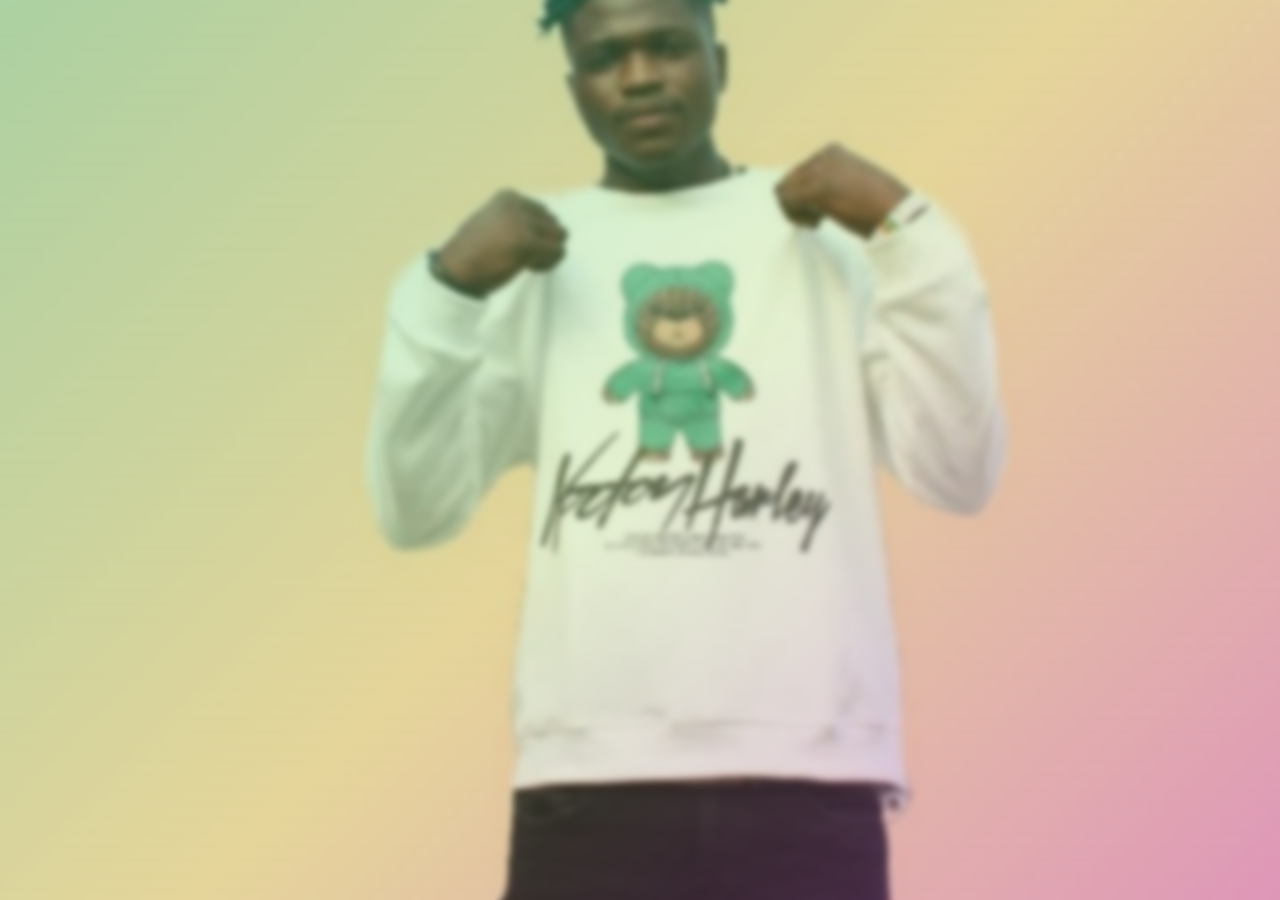
==== commit 1dd12b9c: "Add files via upload" ====
--- a/index.html
+++ b/index.html
@@ -1,9 +1,13 @@
 <!DOCTYPE html>
 <html lang="en">
+
 <head>
     <meta charset="UTF-8" />
     <meta name="viewport" content="width=device-width, initial-scale=1.0" />
-    <title>Splash Screen</title>
+    <meta name="google-site-verification" content="G1XgYwlPVdwcB_Foy5aIrRCTNTQrhfoLgWeBTe-xQaI" />
+
+
+    <title>DE HASTY WELCOME PAGE</title>
 
     <style>
         * {
@@ -12,7 +16,8 @@
             box-sizing: border-box;
         }
 
-        body, html {
+        body,
+        html {
             height: 100%;
             overflow: hidden;
             font-family: Arial, sans-serif;
@@ -30,7 +35,8 @@
             text-align: center;
             z-index: 2;
             animation: fadeOut 1s ease-out forwards;
-            animation-delay: 9s; /* fades out after ~9s */
+            animation-delay: 9s;
+            /* fades out after ~9s */
         }
 
         /* 🔥 Background Image + 3-Color Gradient + Blur + Zoom */
@@ -38,12 +44,10 @@
             position: fixed;
             inset: 0;
             background:
-                linear-gradient(
-                    135deg,
+                linear-gradient(135deg,
                     rgba(25, 192, 127, 0.4),
                     rgba(127, 192, 25, 0.2),
-                    rgba(0173, 025, 192, 0.4)
-                ),
+                    rgba(0173, 025, 192, 0.4)),
                 url('IMAGES/splash.jpg');
             background-size: cover;
             background-position: center;
@@ -55,7 +59,7 @@
 
         /* ✨ Glow text effect */
         #splash h1 {
-            text-shadow: 
+            text-shadow:
                 0 0 10px rgba(255, 255, 255, 0.9),
                 0 0 20px rgba(255, 255, 255, 0.7),
                 0 0 40px rgba(255, 255, 255, 0.5);
@@ -66,8 +70,13 @@
 
         /* Background Zoom */
         @keyframes zoomIn {
-            0%   { transform: scale(1); }
-            100% { transform: scale(1.15); }
+            0% {
+                transform: scale(1);
+            }
+
+            100% {
+                transform: scale(1.15);
+            }
         }
 
         /* Glow pulsing text */
@@ -78,6 +87,7 @@
                     0 0 12px rgb(83, 176, 181),
                     0 0 24px rgb(83, 176, 181);
             }
+
             100% {
                 text-shadow:
                     0 0 20px white,
@@ -88,7 +98,9 @@
 
         /* Splash fade-out */
         @keyframes fadeOut {
-            to { opacity: 0; }
+            to {
+                opacity: 0;
+            }
         }
     </style>
 </head>
@@ -111,4 +123,5 @@
     </script>
 
 </body>
+
 </html>
